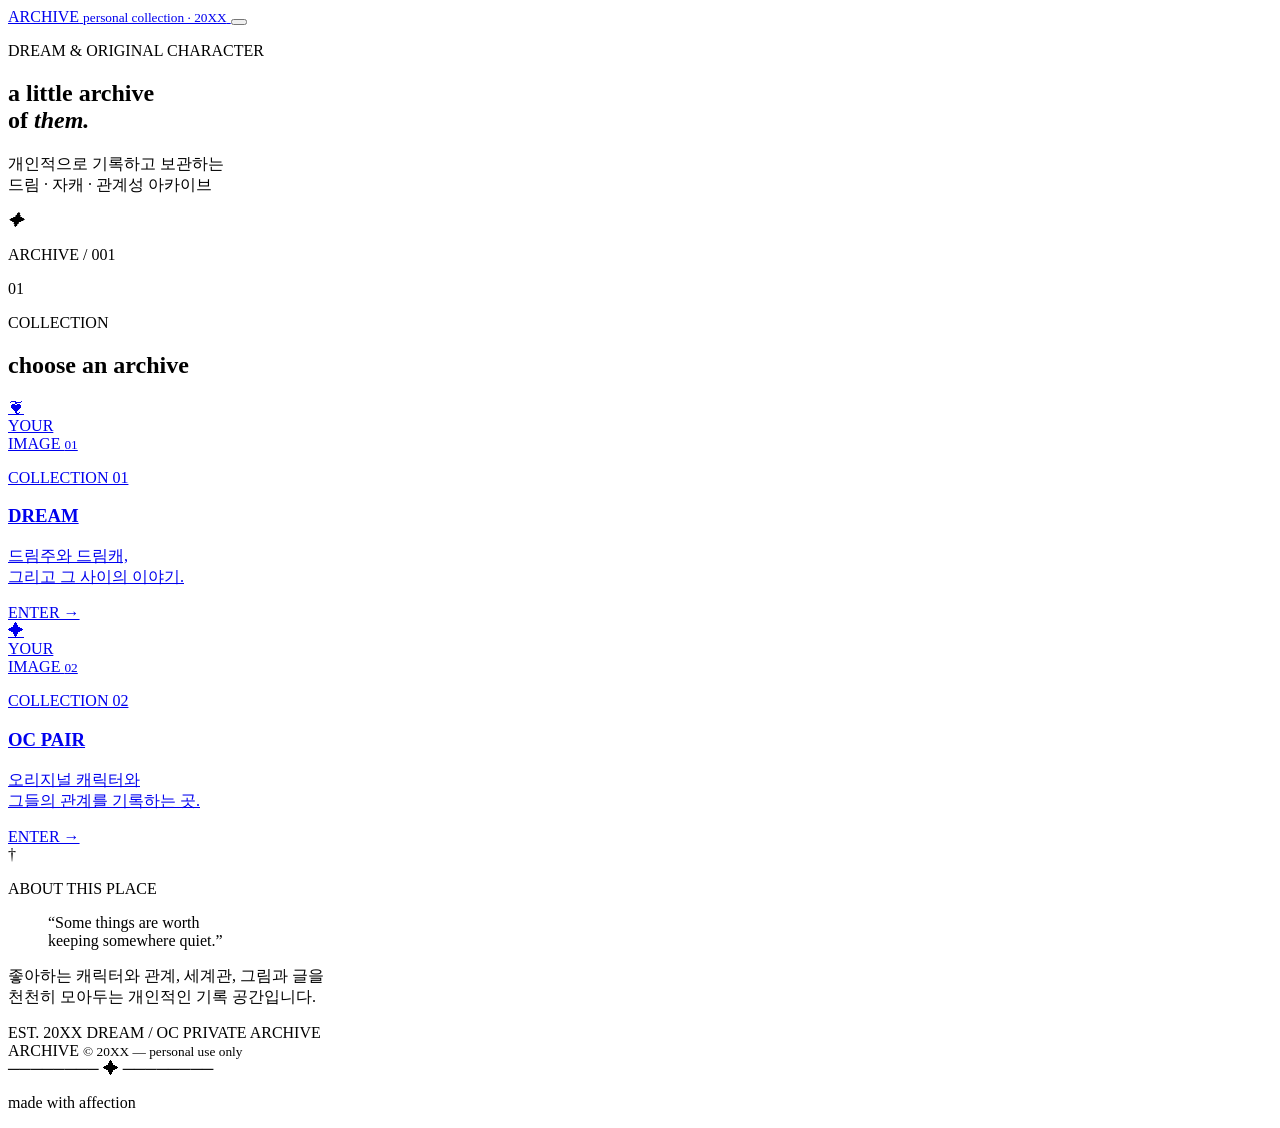
==== index.html @ 99d92477 "index.html 만들기" ====
<!DOCTYPE html>
<html lang="ko">
<head>
    <meta charset="UTF-8">
    <meta name="viewport" content="width=device-width, initial-scale=1.0">

    <title>ARCHIVE — Dream & OC</title>

    <link rel="stylesheet" href="style.css">
</head>

<body>

    <!-- HEADER -->
    <header class="site-header">

        <a href="index.html" class="logo">
            <span>ARCHIVE</span>
            <small>personal collection · 20XX</small>
        </a>

        <button class="menu-button">
            <span></span>
            <span></span>
            <span></span>
        </button>

    </header>


    <main>

        <!-- =========================
             HERO
        ========================== -->

        <section class="hero">

            <p class="eyebrow">
                DREAM & ORIGINAL CHARACTER
            </p>

            <h1>
                a little archive<br>
                of <em>them.</em>
            </h1>

            <p class="hero-copy">
                개인적으로 기록하고 보관하는<br>
                드림 · 자캐 · 관계성 아카이브
            </p>

            <div class="hero-line">
                <span></span>
                <i>✦</i>
                <span></span>
            </div>

            <p class="archive-number">
                ARCHIVE / 001
            </p>

        </section>



        <!-- =========================
             CATEGORY
        ========================== -->

        <section class="category-section">

            <div class="section-heading">

                <p class="section-number">
                    01
                </p>

                <div>
                    <p class="eyebrow">
                        COLLECTION
                    </p>

                    <h2>
                        choose an archive
                    </h2>
                </div>

            </div>


            <div class="category-grid">


                <!-- DREAM -->

                <a href="dream.html" class="category-card">

                    <div class="card-decoration">
                        ❦
                    </div>

                    <div class="card-image">

                        <span>
                            YOUR<br>
                            IMAGE
                        </span>

                        <small>
                            01
                        </small>

                    </div>


                    <div class="card-info">

                        <p class="card-label">
                            COLLECTION 01
                        </p>

                        <h3>
                            DREAM
                        </h3>

                        <p>
                            드림주와 드림캐,<br>
                            그리고 그 사이의 이야기.
                        </p>

                        <span class="enter">
                            ENTER →
                        </span>

                    </div>

                </a>



                <!-- OC PAIR -->

                <a href="oc.html" class="category-card">

                    <div class="card-decoration">
                        ✦
                    </div>

                    <div class="card-image">

                        <span>
                            YOUR<br>
                            IMAGE
                        </span>

                        <small>
                            02
                        </small>

                    </div>


                    <div class="card-info">

                        <p class="card-label">
                            COLLECTION 02
                        </p>

                        <h3>
                            OC PAIR
                        </h3>

                        <p>
                            오리지널 캐릭터와<br>
                            그들의 관계를 기록하는 곳.
                        </p>

                        <span class="enter">
                            ENTER →
                        </span>

                    </div>

                </a>

            </div>

        </section>



        <!-- =========================
             ABOUT
        ========================== -->

        <section class="intro-section">

            <div class="intro-symbol">
                †
            </div>


            <div class="intro-text">

                <p class="eyebrow">
                    ABOUT THIS PLACE
                </p>

                <blockquote>
                    “Some things are worth<br>
                    keeping somewhere quiet.”
                </blockquote>

                <p>
                    좋아하는 캐릭터와 관계, 세계관,
                    그림과 글을<br>
                    천천히 모아두는 개인적인 기록 공간입니다.
                </p>

            </div>


            <div class="intro-meta">

                <span>
                    EST. 20XX
                </span>

                <span>
                    DREAM / OC
                </span>

                <span>
                    PRIVATE ARCHIVE
                </span>

            </div>

        </section>



        <!-- =========================
             FOOTER
        ========================== -->

        <footer class="site-footer">

            <div>

                <span>
                    ARCHIVE
                </span>

                <small>
                    © 20XX — personal use only
                </small>

            </div>


            <div class="footer-ornament">
                ──────── ✦ ────────
            </div>


            <p>
                made with affection
            </p>

        </footer>

    </main>

</body>
</html>
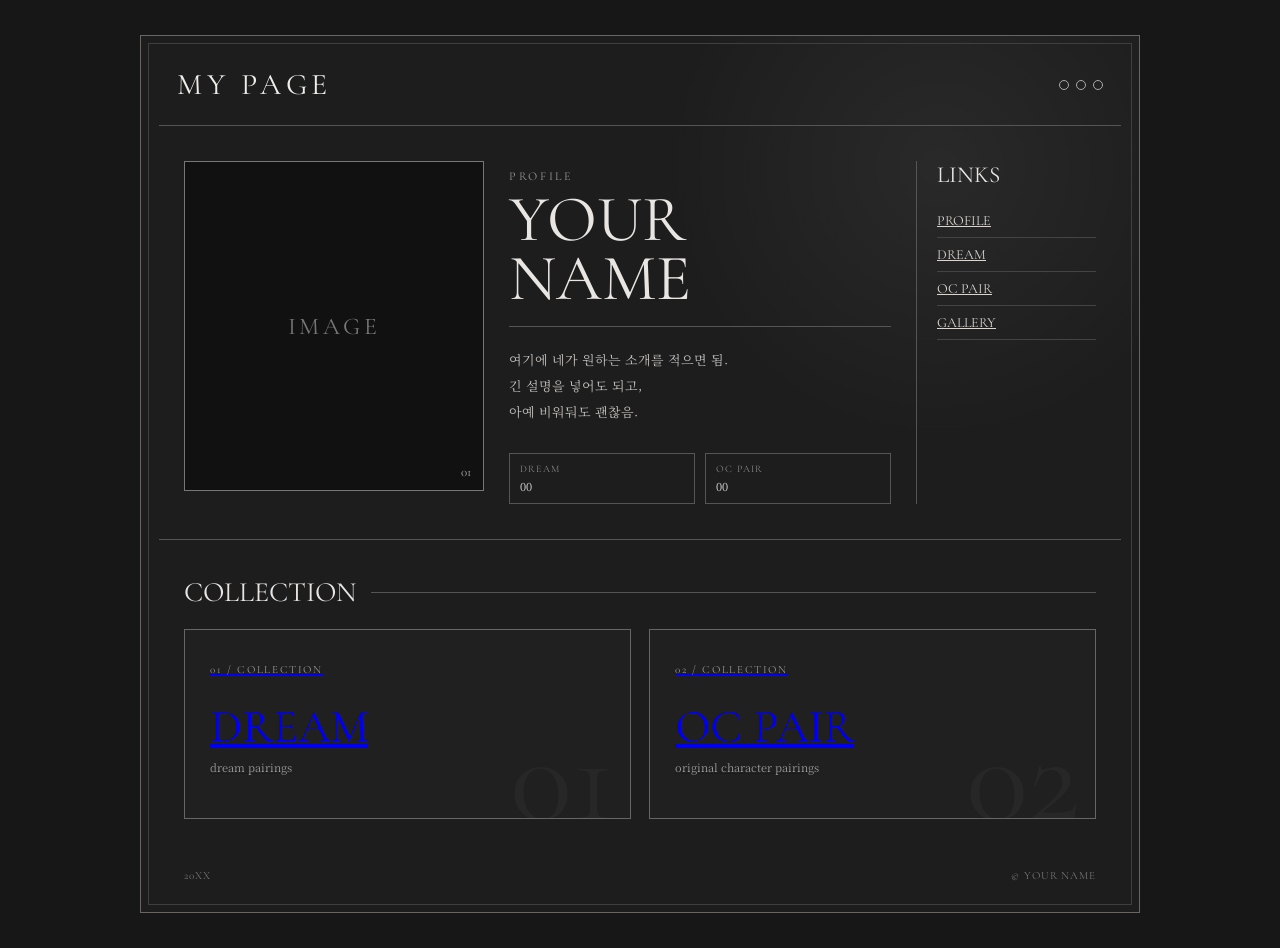
==== commit f80b676e: "index.html 업데이트" ====
--- a/index.html
+++ b/index.html
@@ -1,277 +1,822 @@
 <!DOCTYPE html>
 <html lang="ko">
 <head>
-    <meta charset="UTF-8">
-    <meta name="viewport" content="width=device-width, initial-scale=1.0">
-
-    <title>ARCHIVE — Dream & OC</title>
-
-    <link rel="stylesheet" href="style.css">
+<meta charset="UTF-8">
+<meta name="viewport" content="width=device-width, initial-scale=1.0">
+
+<title>MY PAGE</title>
+
+<style>
+
+/* ==================================================
+   기본
+================================================== */
+
+@import url('https://fonts.googleapis.com/css2?family=Cormorant+Garamond:wght@400;500;600&family=Noto+Serif+KR:wght@300;400;500&display=swap');
+
+* {
+    box-sizing: border-box;
+    margin: 0;
+    padding: 0;
+}
+
+html {
+    scroll-behavior: smooth;
+}
+
+body {
+    background: #171717;
+    color: #e8e5e3;
+
+    font-family:
+        "Noto Serif KR",
+        serif;
+
+    min-height: 100vh;
+
+    padding: 35px 20px;
+}
+
+
+/* ==================================================
+   전체 페이지
+================================================== */
+
+.page {
+    width: min(1000px, 100%);
+    margin: auto;
+
+    border: 1px solid #686563;
+
+    background:
+        radial-gradient(
+            circle at 80% 15%,
+            rgba(255,255,255,.055),
+            transparent 25%
+        ),
+        #1d1d1d;
+
+    position: relative;
+
+    padding: 18px;
+}
+
+
+/* 안쪽 테두리 */
+
+.page::before {
+    content: "";
+
+    position: absolute;
+
+    inset: 7px;
+
+    border: 1px solid #3f3f3f;
+
+    pointer-events: none;
+}
+
+
+/* ==================================================
+   상단
+================================================== */
+
+.top {
+    position: relative;
+
+    display: flex;
+
+    justify-content: space-between;
+
+    align-items: center;
+
+    padding: 12px 18px 22px;
+
+    border-bottom: 1px solid #555;
+}
+
+.logo {
+    font-family: "Cormorant Garamond", serif;
+
+    font-size: 30px;
+
+    letter-spacing: .15em;
+
+    color: #f0eeeb;
+}
+
+.top-right {
+    display: flex;
+
+    gap: 7px;
+}
+
+.dot {
+    width: 10px;
+    height: 10px;
+
+    border: 1px solid #aaa;
+
+    border-radius: 50%;
+}
+
+
+/* ==================================================
+   메인 프로필
+================================================== */
+
+.profile {
+
+    position: relative;
+
+    display: grid;
+
+    grid-template-columns: 300px 1fr 180px;
+
+    gap: 25px;
+
+    padding: 35px 25px;
+
+    border-bottom: 1px solid #555;
+}
+
+
+/* ==================================================
+   대표 이미지
+================================================== */
+
+.main-image {
+
+    height: 330px;
+
+    border: 1px solid #777;
+
+    position: relative;
+
+    overflow: hidden;
+
+    background: #111;
+}
+
+
+/*
+   실제 이미지 넣을 곳
+
+   예:
+   background-image: url("main.jpg");
+*/
+
+.main-image img {
+
+    width: 100%;
+    height: 100%;
+
+    object-fit: cover;
+
+    display: block;
+}
+
+
+/* 이미지가 없을 때 */
+
+.image-placeholder {
+
+    width: 100%;
+    height: 100%;
+
+    display: flex;
+
+    align-items: center;
+    justify-content: center;
+
+    color: #777;
+
+    font-family: "Cormorant Garamond", serif;
+
+    font-size: 24px;
+
+    letter-spacing: .15em;
+}
+
+
+/* 이미지 번호 */
+
+.image-number {
+
+    position: absolute;
+
+    bottom: 10px;
+    right: 12px;
+
+    font-family: "Cormorant Garamond", serif;
+
+    font-size: 13px;
+
+    color: #aaa;
+}
+
+
+/* ==================================================
+   프로필 텍스트
+================================================== */
+
+.profile-info {
+
+    padding-top: 8px;
+}
+
+.small-title {
+
+    color: #999;
+
+    font-family: "Cormorant Garamond", serif;
+
+    font-size: 12px;
+
+    letter-spacing: .22em;
+
+    margin-bottom: 8px;
+}
+
+.name {
+
+    font-family: "Cormorant Garamond", serif;
+
+    font-size: clamp(42px, 6vw, 65px);
+
+    font-weight: 400;
+
+    line-height: .9;
+
+    margin-bottom: 18px;
+}
+
+.profile-line {
+
+    height: 1px;
+
+    background: #555;
+
+    width: 100%;
+
+    margin-bottom: 20px;
+}
+
+.profile-text {
+
+    font-size: 13px;
+
+    line-height: 2;
+
+    color: #c3c0be;
+
+    max-width: 390px;
+}
+
+
+/* ==================================================
+   작은 정보
+================================================== */
+
+.profile-meta {
+
+    margin-top: 28px;
+
+    display: grid;
+
+    grid-template-columns: 1fr 1fr;
+
+    gap: 10px;
+}
+
+.meta-box {
+
+    border: 1px solid #555;
+
+    padding: 9px 10px;
+}
+
+.meta-title {
+
+    font-family: "Cormorant Garamond", serif;
+
+    font-size: 10px;
+
+    color: #888;
+
+    letter-spacing: .12em;
+}
+
+.meta-value {
+
+    font-size: 11px;
+
+    margin-top: 3px;
+}
+
+
+/* ==================================================
+   링크
+================================================== */
+
+.links {
+
+    border-left: 1px solid #555;
+
+    padding-left: 20px;
+}
+
+.links-title {
+
+    font-family: "Cormorant Garamond", serif;
+
+    font-size: 23px;
+
+    margin-bottom: 15px;
+}
+
+.links a {
+
+    display: block;
+
+    padding: 8px 0;
+
+    border-bottom: 1px solid #444;
+
+    color: #d9d5d2;
+
+    font-family: "Cormorant Garamond", serif;
+
+    font-size: 14px;
+
+    transition: .2s;
+}
+
+.links a:hover {
+
+    padding-left: 8px;
+
+    color: white;
+}
+
+
+/* ==================================================
+   카테고리
+================================================== */
+
+.collection {
+
+    padding: 35px 25px 30px;
+}
+
+.collection-title {
+
+    display: flex;
+
+    align-items: center;
+
+    gap: 15px;
+
+    margin-bottom: 20px;
+}
+
+.collection-title h2 {
+
+    font-family: "Cormorant Garamond", serif;
+
+    font-size: 28px;
+
+    font-weight: 400;
+}
+
+.collection-title span {
+
+    flex: 1;
+
+    height: 1px;
+
+    background: #555;
+}
+
+
+/* ==================================================
+   드림 / OC 버튼
+================================================== */
+
+.category-grid {
+
+    display: grid;
+
+    grid-template-columns: 1fr 1fr;
+
+    gap: 18px;
+}
+
+.category {
+
+    min-height: 190px;
+
+    border: 1px solid #666;
+
+    position: relative;
+
+    overflow: hidden;
+
+    padding: 25px;
+
+    background: #202020;
+
+    transition:
+        transform .25s,
+        border-color .25s;
+}
+
+.category:hover {
+
+    transform: translateY(-4px);
+
+    border-color: #aaa;
+}
+
+
+/* 큰 배경 숫자 */
+
+.category::after {
+
+    content: attr(data-number);
+
+    position: absolute;
+
+    right: 15px;
+    bottom: -25px;
+
+    font-family: "Cormorant Garamond", serif;
+
+    font-size: 130px;
+
+    line-height: 1;
+
+    color: rgba(255,255,255,.035);
+}
+
+.category small {
+
+    font-family: "Cormorant Garamond", serif;
+
+    color: #999;
+
+    letter-spacing: .15em;
+
+    font-size: 11px;
+}
+
+.category h3 {
+
+    margin-top: 20px;
+
+    font-family: "Cormorant Garamond", serif;
+
+    font-size: 46px;
+
+    font-weight: 400;
+
+    position: relative;
+
+    z-index: 2;
+}
+
+.category p {
+
+    margin-top: 5px;
+
+    color: #999;
+
+    font-size: 11px;
+
+    position: relative;
+
+    z-index: 2;
+}
+
+
+/* ==================================================
+   하단
+================================================== */
+
+.bottom {
+
+    display: flex;
+
+    justify-content: space-between;
+
+    align-items: center;
+
+    padding: 20px 25px 12px;
+
+    color: #777;
+
+    font-family: "Cormorant Garamond", serif;
+
+    font-size: 11px;
+
+    letter-spacing: .08em;
+}
+
+
+/* ==================================================
+   모바일
+================================================== */
+
+@media (max-width: 750px) {
+
+    body {
+        padding: 12px 8px;
+    }
+
+    .page {
+        padding: 10px;
+    }
+
+    .profile {
+
+        grid-template-columns: 1fr;
+
+        gap: 25px;
+
+        padding: 25px 15px;
+    }
+
+    .main-image {
+        height: min(90vw, 400px);
+    }
+
+    .links {
+
+        border-left: none;
+
+        border-top: 1px solid #555;
+
+        padding-left: 0;
+
+        padding-top: 20px;
+    }
+
+    .category-grid {
+
+        grid-template-columns: 1fr;
+    }
+
+    .collection {
+
+        padding: 30px 15px;
+    }
+
+    .bottom {
+
+        padding-left: 15px;
+        padding-right: 15px;
+    }
+}
+
+</style>
 </head>
 
+
 <body>
 
-    <!-- HEADER -->
-    <header class="site-header">
-
-        <a href="index.html" class="logo">
-            <span>ARCHIVE</span>
-            <small>personal collection · 20XX</small>
-        </a>
-
-        <button class="menu-button">
+
+<div class="page">
+
+
+    <!-- =========================================
+         TOP
+    ========================================== -->
+
+    <header class="top">
+
+        <div class="logo">
+            MY PAGE
+        </div>
+
+        <div class="top-right">
+
+            <span class="dot"></span>
+            <span class="dot"></span>
+            <span class="dot"></span>
+
+        </div>
+
+    </header>
+
+
+
+    <!-- =========================================
+         PROFILE
+    ========================================== -->
+
+    <section class="profile">
+
+
+        <!-- 대표 이미지 -->
+
+        <div class="main-image">
+
+            <!--
+                여기에 이미지 넣기
+
+                <img src="main.jpg">
+            -->
+
+            <div class="image-placeholder">
+                IMAGE
+            </div>
+
+            <span class="image-number">
+                01
+            </span>
+
+        </div>
+
+
+
+        <!-- 소개 -->
+
+        <div class="profile-info">
+
+            <p class="small-title">
+                PROFILE
+            </p>
+
+            <h1 class="name">
+                YOUR<br>
+                NAME
+            </h1>
+
+            <div class="profile-line"></div>
+
+            <p class="profile-text">
+                여기에 네가 원하는 소개를 적으면 됨.<br>
+                긴 설명을 넣어도 되고,<br>
+                아예 비워둬도 괜찮음.
+            </p>
+
+
+            <div class="profile-meta">
+
+                <div class="meta-box">
+
+                    <p class="meta-title">
+                        DREAM
+                    </p>
+
+                    <p class="meta-value">
+                        00
+                    </p>
+
+                </div>
+
+                <div class="meta-box">
+
+                    <p class="meta-title">
+                        OC PAIR
+                    </p>
+
+                    <p class="meta-value">
+                        00
+                    </p>
+
+                </div>
+
+            </div>
+
+        </div>
+
+
+
+        <!-- 링크 -->
+
+        <nav class="links">
+
+            <p class="links-title">
+                LINKS
+            </p>
+
+            <a href="#">
+                PROFILE
+            </a>
+
+            <a href="#">
+                DREAM
+            </a>
+
+            <a href="#">
+                OC PAIR
+            </a>
+
+            <a href="#">
+                GALLERY
+            </a>
+
+        </nav>
+
+    </section>
+
+
+
+    <!-- =========================================
+         COLLECTION
+    ========================================== -->
+
+    <section class="collection">
+
+
+        <div class="collection-title">
+
+            <h2>
+                COLLECTION
+            </h2>
+
             <span></span>
-            <span></span>
-            <span></span>
-        </button>
-
-    </header>
-
-
-    <main>
-
-        <!-- =========================
-             HERO
-        ========================== -->
-
-        <section class="hero">
-
-            <p class="eyebrow">
-                DREAM & ORIGINAL CHARACTER
-            </p>
-
-            <h1>
-                a little archive<br>
-                of <em>them.</em>
-            </h1>
-
-            <p class="hero-copy">
-                개인적으로 기록하고 보관하는<br>
-                드림 · 자캐 · 관계성 아카이브
-            </p>
-
-            <div class="hero-line">
-                <span></span>
-                <i>✦</i>
-                <span></span>
-            </div>
-
-            <p class="archive-number">
-                ARCHIVE / 001
-            </p>
-
-        </section>
-
-
-
-        <!-- =========================
-             CATEGORY
-        ========================== -->
-
-        <section class="category-section">
-
-            <div class="section-heading">
-
-                <p class="section-number">
-                    01
+
+        </div>
+
+
+
+        <div class="category-grid">
+
+
+            <!-- DREAM -->
+
+            <a
+                href="dream.html"
+                class="category"
+                data-number="01"
+            >
+
+                <small>
+                    01 / COLLECTION
+                </small>
+
+                <h3>
+                    DREAM
+                </h3>
+
+                <p>
+                    dream pairings
                 </p>
 
-                <div>
-                    <p class="eyebrow">
-                        COLLECTION
-                    </p>
-
-                    <h2>
-                        choose an archive
-                    </h2>
-                </div>
-
-            </div>
-
-
-            <div class="category-grid">
-
-
-                <!-- DREAM -->
-
-                <a href="dream.html" class="category-card">
-
-                    <div class="card-decoration">
-                        ❦
-                    </div>
-
-                    <div class="card-image">
-
-                        <span>
-                            YOUR<br>
-                            IMAGE
-                        </span>
-
-                        <small>
-                            01
-                        </small>
-
-                    </div>
-
-
-                    <div class="card-info">
-
-                        <p class="card-label">
-                            COLLECTION 01
-                        </p>
-
-                        <h3>
-                            DREAM
-                        </h3>
-
-                        <p>
-                            드림주와 드림캐,<br>
-                            그리고 그 사이의 이야기.
-                        </p>
-
-                        <span class="enter">
-                            ENTER →
-                        </span>
-
-                    </div>
-
-                </a>
-
-
-
-                <!-- OC PAIR -->
-
-                <a href="oc.html" class="category-card">
-
-                    <div class="card-decoration">
-                        ✦
-                    </div>
-
-                    <div class="card-image">
-
-                        <span>
-                            YOUR<br>
-                            IMAGE
-                        </span>
-
-                        <small>
-                            02
-                        </small>
-
-                    </div>
-
-
-                    <div class="card-info">
-
-                        <p class="card-label">
-                            COLLECTION 02
-                        </p>
-
-                        <h3>
-                            OC PAIR
-                        </h3>
-
-                        <p>
-                            오리지널 캐릭터와<br>
-                            그들의 관계를 기록하는 곳.
-                        </p>
-
-                        <span class="enter">
-                            ENTER →
-                        </span>
-
-                    </div>
-
-                </a>
-
-            </div>
-
-        </section>
-
-
-
-        <!-- =========================
-             ABOUT
-        ========================== -->
-
-        <section class="intro-section">
-
-            <div class="intro-symbol">
-                †
-            </div>
-
-
-            <div class="intro-text">
-
-                <p class="eyebrow">
-                    ABOUT THIS PLACE
+            </a>
+
+
+
+            <!-- OC PAIR -->
+
+            <a
+                href="oc.html"
+                class="category"
+                data-number="02"
+            >
+
+                <small>
+                    02 / COLLECTION
+                </small>
+
+                <h3>
+                    OC PAIR
+                </h3>
+
+                <p>
+                    original character pairings
                 </p>
 
-                <blockquote>
-                    “Some things are worth<br>
-                    keeping somewhere quiet.”
-                </blockquote>
-
-                <p>
-                    좋아하는 캐릭터와 관계, 세계관,
-                    그림과 글을<br>
-                    천천히 모아두는 개인적인 기록 공간입니다.
-                </p>
-
-            </div>
-
-
-            <div class="intro-meta">
-
-                <span>
-                    EST. 20XX
-                </span>
-
-                <span>
-                    DREAM / OC
-                </span>
-
-                <span>
-                    PRIVATE ARCHIVE
-                </span>
-
-            </div>
-
-        </section>
-
-
-
-        <!-- =========================
-             FOOTER
-        ========================== -->
-
-        <footer class="site-footer">
-
-            <div>
-
-                <span>
-                    ARCHIVE
-                </span>
-
-                <small>
-                    © 20XX — personal use only
-                </small>
-
-            </div>
-
-
-            <div class="footer-ornament">
-                ──────── ✦ ────────
-            </div>
-
-
-            <p>
-                made with affection
-            </p>
-
-        </footer>
-
-    </main>
+            </a>
+
+
+        </div>
+
+    </section>
+
+
+
+    <!-- =========================================
+         FOOTER
+    ========================================== -->
+
+    <footer class="bottom">
+
+        <span>
+            20XX
+        </span>
+
+        <span>
+            © YOUR NAME
+        </span>
+
+    </footer>
+
+
+</div>
+
 
 </body>
 </html>
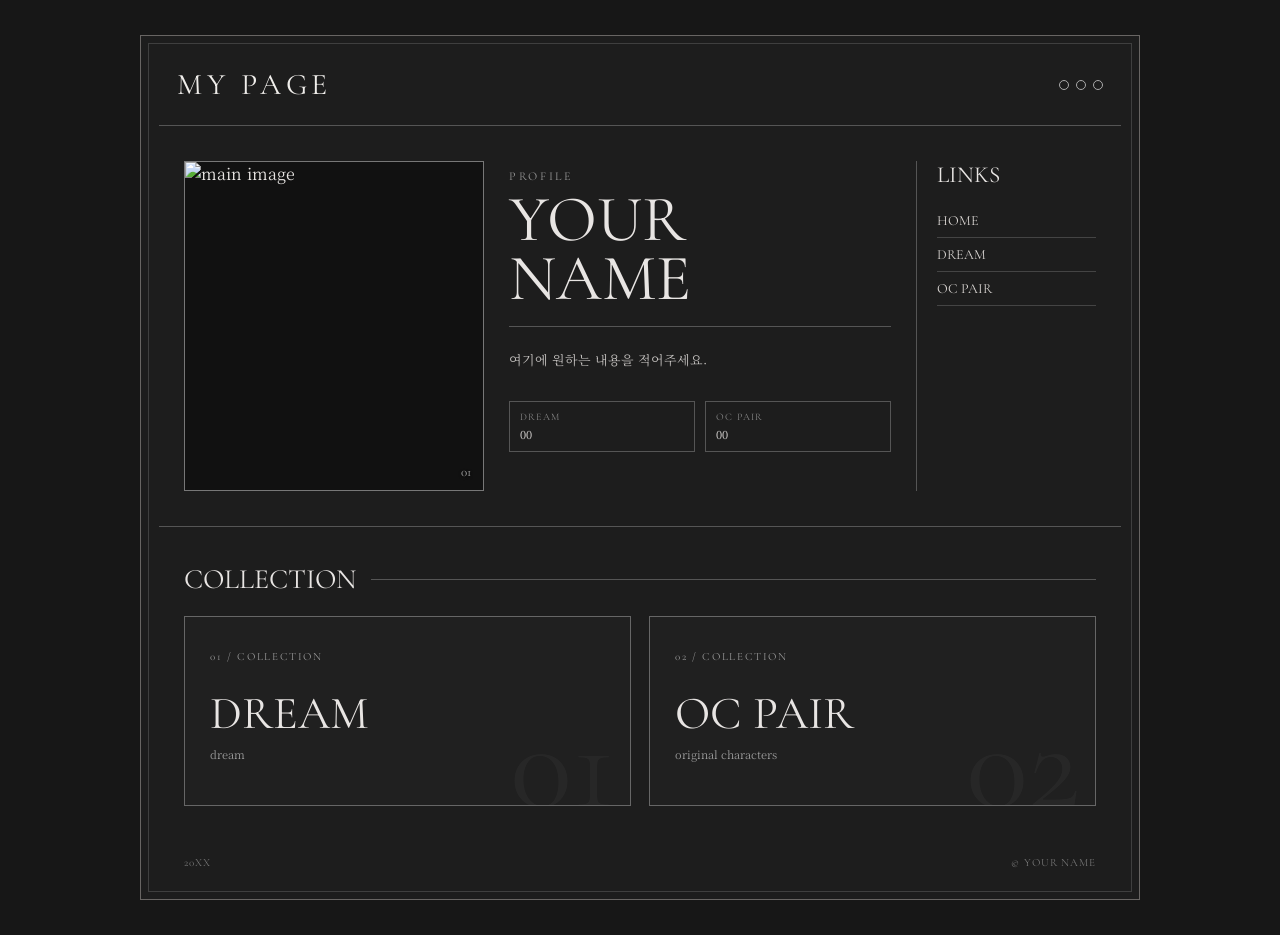
==== commit b2362db2: "index.html 업데이트" ====
--- a/index.html
+++ b/index.html
@@ -8,11 +8,12 @@
 
 <style>
 
-/* ==================================================
-   기본
-================================================== */
-
 @import url('https://fonts.googleapis.com/css2?family=Cormorant+Garamond:wght@400;500;600&family=Noto+Serif+KR:wght@300;400;500&display=swap');
+
+
+/* =====================================================
+   RESET
+===================================================== */
 
 * {
     box-sizing: border-box;
@@ -25,6 +26,8 @@
 }
 
 body {
+    min-height: 100vh;
+
     background: #171717;
     color: #e8e5e3;
 
@@ -32,37 +35,31 @@
         "Noto Serif KR",
         serif;
 
-    min-height: 100vh;
-
     padding: 35px 20px;
 }
 
-
-/* ==================================================
-   전체 페이지
-================================================== */
+a {
+    color: inherit;
+    text-decoration: none;
+}
+
+
+/* =====================================================
+   PAGE
+===================================================== */
 
 .page {
     width: min(1000px, 100%);
-    margin: auto;
+    margin: 0 auto;
+
+    position: relative;
+
+    padding: 18px;
+
+    background: #1d1d1d;
 
     border: 1px solid #686563;
-
-    background:
-        radial-gradient(
-            circle at 80% 15%,
-            rgba(255,255,255,.055),
-            transparent 25%
-        ),
-        #1d1d1d;
-
-    position: relative;
-
-    padding: 18px;
-}
-
-
-/* 안쪽 테두리 */
+}
 
 .page::before {
     content: "";
@@ -77,17 +74,15 @@
 }
 
 
-/* ==================================================
-   상단
-================================================== */
+/* =====================================================
+   TOP
+===================================================== */
 
 .top {
     position: relative;
 
     display: flex;
-
     justify-content: space-between;
-
     align-items: center;
 
     padding: 12px 18px 22px;
@@ -99,7 +94,6 @@
     font-family: "Cormorant Garamond", serif;
 
     font-size: 30px;
-
     letter-spacing: .15em;
 
     color: #f0eeeb;
@@ -107,7 +101,6 @@
 
 .top-right {
     display: flex;
-
     gap: 7px;
 }
 
@@ -116,17 +109,15 @@
     height: 10px;
 
     border: 1px solid #aaa;
-
     border-radius: 50%;
 }
 
 
-/* ==================================================
-   메인 프로필
-================================================== */
+/* =====================================================
+   PROFILE
+===================================================== */
 
 .profile {
-
     position: relative;
 
     display: grid;
@@ -141,290 +132,237 @@
 }
 
 
-/* ==================================================
-   대표 이미지
-================================================== */
+/* =====================================================
+   MAIN IMAGE
+===================================================== */
 
 .main-image {
-
     height: 330px;
 
+    position: relative;
+
+    overflow: hidden;
+
+    background: #111;
+
     border: 1px solid #777;
-
-    position: relative;
-
-    overflow: hidden;
-
-    background: #111;
-}
-
-
-/*
-   실제 이미지 넣을 곳
-
-   예:
-   background-image: url("main.jpg");
-*/
+}
 
 .main-image img {
-
     width: 100%;
     height: 100%;
 
+    display: block;
+
     object-fit: cover;
-
+}
+
+.image-number {
+    position: absolute;
+
+    right: 12px;
+    bottom: 10px;
+
+    font-family: "Cormorant Garamond", serif;
+
+    font-size: 13px;
+
+    color: #aaa;
+
+    text-shadow:
+        0 1px 3px #000;
+}
+
+
+/* =====================================================
+   PROFILE INFO
+===================================================== */
+
+.profile-info {
+    padding-top: 8px;
+}
+
+.small-title {
+    margin-bottom: 8px;
+
+    color: #999;
+
+    font-family: "Cormorant Garamond", serif;
+
+    font-size: 12px;
+
+    letter-spacing: .22em;
+}
+
+.name {
+    margin-bottom: 18px;
+
+    font-family: "Cormorant Garamond", serif;
+
+    font-size: clamp(42px, 6vw, 65px);
+
+    font-weight: 400;
+
+    line-height: .9;
+}
+
+.profile-line {
+    width: 100%;
+    height: 1px;
+
+    margin-bottom: 20px;
+
+    background: #555;
+}
+
+.profile-text {
+    max-width: 390px;
+
+    color: #c3c0be;
+
+    font-size: 13px;
+
+    line-height: 2;
+}
+
+
+/* =====================================================
+   META
+===================================================== */
+
+.profile-meta {
+    display: grid;
+
+    grid-template-columns: 1fr 1fr;
+
+    gap: 10px;
+
+    margin-top: 28px;
+}
+
+.meta-box {
+    padding: 9px 10px;
+
+    border: 1px solid #555;
+}
+
+.meta-title {
+    color: #888;
+
+    font-family: "Cormorant Garamond", serif;
+
+    font-size: 10px;
+
+    letter-spacing: .12em;
+}
+
+.meta-value {
+    margin-top: 3px;
+
+    font-size: 11px;
+}
+
+
+/* =====================================================
+   LINKS
+===================================================== */
+
+.links {
+    padding-left: 20px;
+
+    border-left: 1px solid #555;
+}
+
+.links-title {
+    margin-bottom: 15px;
+
+    font-family: "Cormorant Garamond", serif;
+
+    font-size: 23px;
+}
+
+.links a {
     display: block;
-}
-
-
-/* 이미지가 없을 때 */
-
-.image-placeholder {
-
-    width: 100%;
-    height: 100%;
-
+
+    padding: 8px 0;
+
+    border-bottom: 1px solid #444;
+
+    color: #d9d5d2;
+
+    font-family: "Cormorant Garamond", serif;
+
+    font-size: 14px;
+
+    transition: .2s;
+}
+
+.links a:hover {
+    padding-left: 8px;
+
+    color: #fff;
+}
+
+
+/* =====================================================
+   COLLECTION
+===================================================== */
+
+.collection {
+    padding: 35px 25px 30px;
+}
+
+.collection-title {
     display: flex;
 
     align-items: center;
-    justify-content: center;
-
-    color: #777;
-
-    font-family: "Cormorant Garamond", serif;
-
-    font-size: 24px;
-
-    letter-spacing: .15em;
-}
-
-
-/* 이미지 번호 */
-
-.image-number {
-
-    position: absolute;
-
-    bottom: 10px;
-    right: 12px;
-
-    font-family: "Cormorant Garamond", serif;
-
-    font-size: 13px;
-
-    color: #aaa;
-}
-
-
-/* ==================================================
-   프로필 텍스트
-================================================== */
-
-.profile-info {
-
-    padding-top: 8px;
-}
-
-.small-title {
-
-    color: #999;
-
-    font-family: "Cormorant Garamond", serif;
-
-    font-size: 12px;
-
-    letter-spacing: .22em;
-
-    margin-bottom: 8px;
-}
-
-.name {
-
-    font-family: "Cormorant Garamond", serif;
-
-    font-size: clamp(42px, 6vw, 65px);
+
+    gap: 15px;
+
+    margin-bottom: 20px;
+}
+
+.collection-title h2 {
+    font-family: "Cormorant Garamond", serif;
+
+    font-size: 28px;
 
     font-weight: 400;
-
-    line-height: .9;
-
-    margin-bottom: 18px;
-}
-
-.profile-line {
+}
+
+.collection-title span {
+    flex: 1;
 
     height: 1px;
 
     background: #555;
-
-    width: 100%;
-
-    margin-bottom: 20px;
-}
-
-.profile-text {
-
-    font-size: 13px;
-
-    line-height: 2;
-
-    color: #c3c0be;
-
-    max-width: 390px;
-}
-
-
-/* ==================================================
-   작은 정보
-================================================== */
-
-.profile-meta {
-
-    margin-top: 28px;
-
+}
+
+
+/* =====================================================
+   DREAM / OC PAIR
+===================================================== */
+
+.category-grid {
     display: grid;
 
     grid-template-columns: 1fr 1fr;
 
-    gap: 10px;
-}
-
-.meta-box {
-
-    border: 1px solid #555;
-
-    padding: 9px 10px;
-}
-
-.meta-title {
-
-    font-family: "Cormorant Garamond", serif;
-
-    font-size: 10px;
-
-    color: #888;
-
-    letter-spacing: .12em;
-}
-
-.meta-value {
-
-    font-size: 11px;
-
-    margin-top: 3px;
-}
-
-
-/* ==================================================
-   링크
-================================================== */
-
-.links {
-
-    border-left: 1px solid #555;
-
-    padding-left: 20px;
-}
-
-.links-title {
-
-    font-family: "Cormorant Garamond", serif;
-
-    font-size: 23px;
-
-    margin-bottom: 15px;
-}
-
-.links a {
-
-    display: block;
-
-    padding: 8px 0;
-
-    border-bottom: 1px solid #444;
-
-    color: #d9d5d2;
-
-    font-family: "Cormorant Garamond", serif;
-
-    font-size: 14px;
-
-    transition: .2s;
-}
-
-.links a:hover {
-
-    padding-left: 8px;
-
-    color: white;
-}
-
-
-/* ==================================================
-   카테고리
-================================================== */
-
-.collection {
-
-    padding: 35px 25px 30px;
-}
-
-.collection-title {
-
-    display: flex;
-
-    align-items: center;
-
-    gap: 15px;
-
-    margin-bottom: 20px;
-}
-
-.collection-title h2 {
-
-    font-family: "Cormorant Garamond", serif;
-
-    font-size: 28px;
-
-    font-weight: 400;
-}
-
-.collection-title span {
-
-    flex: 1;
-
-    height: 1px;
-
-    background: #555;
-}
-
-
-/* ==================================================
-   드림 / OC 버튼
-================================================== */
-
-.category-grid {
-
-    display: grid;
-
-    grid-template-columns: 1fr 1fr;
-
     gap: 18px;
 }
 
 .category {
-
     min-height: 190px;
 
+    position: relative;
+
+    overflow: hidden;
+
+    padding: 25px;
+
+    background: #202020;
+
     border: 1px solid #666;
-
-    position: relative;
-
-    overflow: hidden;
-
-    padding: 25px;
-
-    background: #202020;
 
     transition:
         transform .25s,
@@ -432,17 +370,12 @@
 }
 
 .category:hover {
-
     transform: translateY(-4px);
 
     border-color: #aaa;
 }
 
-
-/* 큰 배경 숫자 */
-
 .category::after {
-
     content: attr(data-number);
 
     position: absolute;
@@ -450,82 +383,78 @@
     right: 15px;
     bottom: -25px;
 
+    color: rgba(255,255,255,.035);
+
     font-family: "Cormorant Garamond", serif;
 
     font-size: 130px;
 
     line-height: 1;
-
-    color: rgba(255,255,255,.035);
 }
 
 .category small {
-
-    font-family: "Cormorant Garamond", serif;
+    position: relative;
+    z-index: 2;
 
     color: #999;
 
+    font-family: "Cormorant Garamond", serif;
+
+    font-size: 11px;
+
     letter-spacing: .15em;
+}
+
+.category h3 {
+    position: relative;
+    z-index: 2;
+
+    margin-top: 20px;
+
+    font-family: "Cormorant Garamond", serif;
+
+    font-size: 46px;
+
+    font-weight: 400;
+}
+
+.category p {
+    position: relative;
+    z-index: 2;
+
+    margin-top: 5px;
+
+    color: #999;
 
     font-size: 11px;
 }
 
-.category h3 {
-
-    margin-top: 20px;
-
-    font-family: "Cormorant Garamond", serif;
-
-    font-size: 46px;
-
-    font-weight: 400;
-
-    position: relative;
-
-    z-index: 2;
-}
-
-.category p {
-
-    margin-top: 5px;
-
-    color: #999;
+
+/* =====================================================
+   FOOTER
+===================================================== */
+
+.bottom {
+    display: flex;
+
+    justify-content: space-between;
+    align-items: center;
+
+    padding: 20px 25px 12px;
+
+    color: #777;
+
+    font-family: "Cormorant Garamond", serif;
 
     font-size: 11px;
 
-    position: relative;
-
-    z-index: 2;
-}
-
-
-/* ==================================================
-   하단
-================================================== */
-
-.bottom {
-
-    display: flex;
-
-    justify-content: space-between;
-
-    align-items: center;
-
-    padding: 20px 25px 12px;
-
-    color: #777;
-
-    font-family: "Cormorant Garamond", serif;
-
-    font-size: 11px;
-
     letter-spacing: .08em;
 }
 
 
-/* ==================================================
-   모바일
-================================================== */
+/* =====================================================
+   MOBILE
+===================================================== */
 
 @media (max-width: 750px) {
 
@@ -538,7 +467,6 @@
     }
 
     .profile {
-
         grid-template-columns: 1fr;
 
         gap: 25px;
@@ -551,31 +479,26 @@
     }
 
     .links {
+        padding-left: 0;
+        padding-top: 20px;
 
         border-left: none;
-
         border-top: 1px solid #555;
-
-        padding-left: 0;
-
-        padding-top: 20px;
     }
 
     .category-grid {
-
         grid-template-columns: 1fr;
     }
 
     .collection {
-
         padding: 30px 15px;
     }
 
     .bottom {
-
+        padding-right: 15px;
         padding-left: 15px;
-        padding-right: 15px;
     }
+
 }
 
 </style>
@@ -617,19 +540,19 @@
     <section class="profile">
 
 
-        <!-- 대표 이미지 -->
+        <!-- =====================================
+             메인 이미지
+
+             index.html과 같은 위치에
+             main.jpg를 넣으면 자동으로 표시됨
+        ====================================== -->
 
         <div class="main-image">
 
-            <!--
-                여기에 이미지 넣기
-
-                <img src="main.jpg">
-            -->
-
-            <div class="image-placeholder">
-                IMAGE
-            </div>
+            <img
+                src="main.jpg"
+                alt="main image"
+            >
 
             <span class="image-number">
                 01
@@ -639,7 +562,9 @@
 
 
 
-        <!-- 소개 -->
+        <!-- =====================================
+             이름 / 소개
+        ====================================== -->
 
         <div class="profile-info">
 
@@ -655,13 +580,12 @@
             <div class="profile-line"></div>
 
             <p class="profile-text">
-                여기에 네가 원하는 소개를 적으면 됨.<br>
-                긴 설명을 넣어도 되고,<br>
-                아예 비워둬도 괜찮음.
+                여기에 원하는 내용을 적어주세요.
             </p>
 
 
             <div class="profile-meta">
+
 
                 <div class="meta-box">
 
@@ -675,6 +599,7 @@
 
                 </div>
 
+
                 <div class="meta-box">
 
                     <p class="meta-title">
@@ -687,13 +612,16 @@
 
                 </div>
 
+
             </div>
 
         </div>
 
 
 
-        <!-- 링크 -->
+        <!-- =====================================
+             LINKS
+        ====================================== -->
 
         <nav class="links">
 
@@ -701,23 +629,20 @@
                 LINKS
             </p>
 
-            <a href="#">
-                PROFILE
+            <a href="index.html">
+                HOME
             </a>
 
-            <a href="#">
+            <a href="dream.html">
                 DREAM
             </a>
 
-            <a href="#">
+            <a href="oc.html">
                 OC PAIR
             </a>
 
-            <a href="#">
-                GALLERY
-            </a>
-
         </nav>
+
 
     </section>
 
@@ -745,7 +670,9 @@
         <div class="category-grid">
 
 
-            <!-- DREAM -->
+            <!-- =================================
+                 DREAM
+            ================================== -->
 
             <a
                 href="dream.html"
@@ -762,14 +689,16 @@
                 </h3>
 
                 <p>
-                    dream pairings
+                    dream
                 </p>
 
             </a>
 
 
 
-            <!-- OC PAIR -->
+            <!-- =================================
+                 OC PAIR
+            ================================== -->
 
             <a
                 href="oc.html"
@@ -786,7 +715,7 @@
                 </h3>
 
                 <p>
-                    original character pairings
+                    original characters
                 </p>
 
             </a>
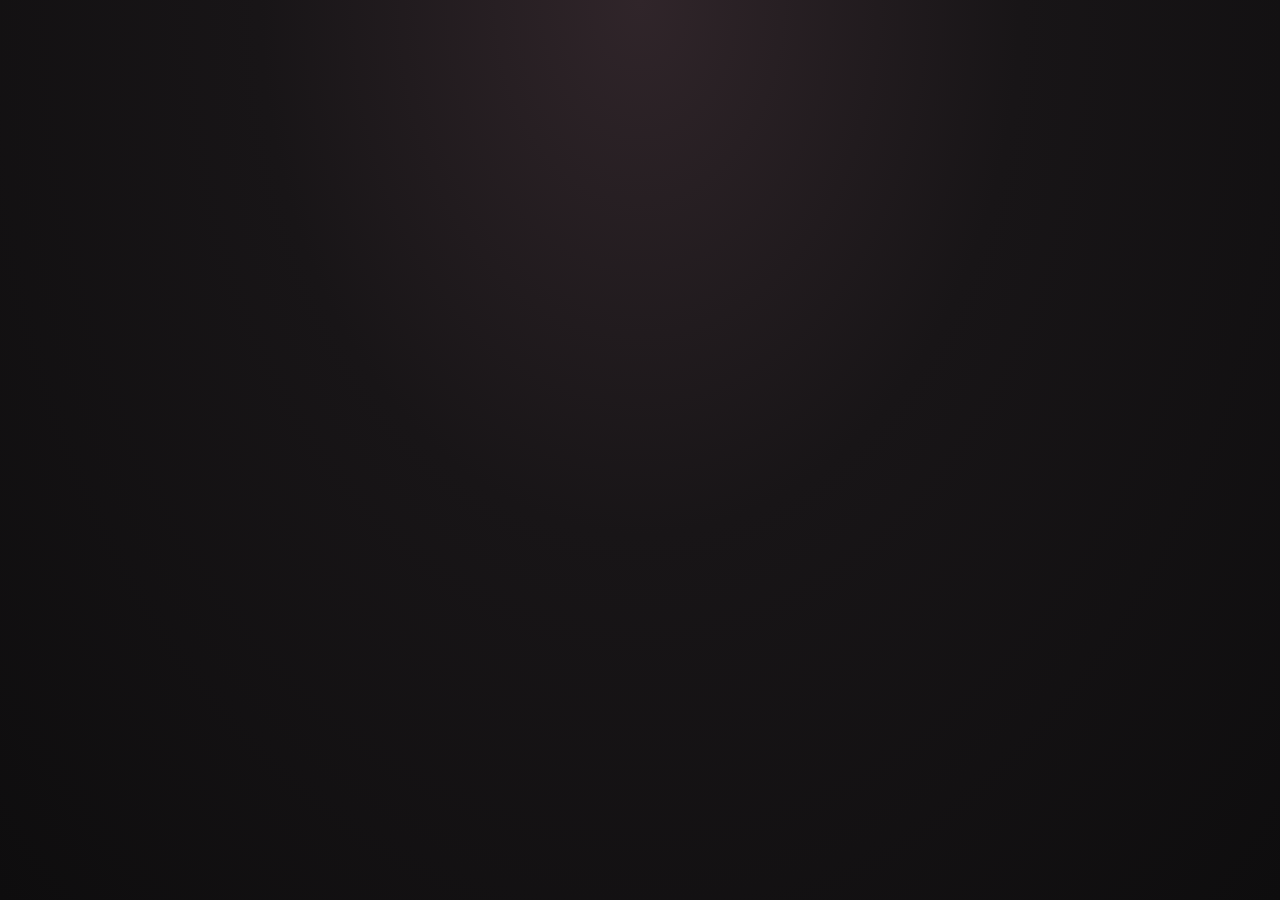
==== commit 5e0cdbea: "index.html 업데이트" ====
--- a/index.html
+++ b/index.html
@@ -8,7 +8,7 @@
 
 <style>
 
-@import url('https://fonts.googleapis.com/css2?family=Cormorant+Garamond:wght@400;500;600&family=Noto+Serif+KR:wght@300;400;500&display=swap');
+@import url('https://fonts.googleapis.com/css2?family=Cormorant+Garamond:wght@400;500;600&family=Noto+Serif+KR:wght@300;400;500;600&display=swap');
 
 
 /* =====================================================
@@ -28,14 +28,21 @@
 body {
     min-height: 100vh;
 
-    background: #171717;
-    color: #e8e5e3;
+    background:
+        radial-gradient(
+            ellipse at top,
+            #30252a 0%,
+            #181517 42%,
+            #0e0d0e 100%
+        );
+
+    color: #e4dfdc;
 
     font-family:
         "Noto Serif KR",
         serif;
 
-    padding: 35px 20px;
+    padding: 32px 18px;
 }
 
 a {
@@ -45,21 +52,34 @@
 
 
 /* =====================================================
-   PAGE
+   전체 페이지
 ===================================================== */
 
 .page {
-    width: min(1000px, 100%);
+    width: min(1050px, 100%);
+
     margin: 0 auto;
 
     position: relative;
 
-    padding: 18px;
-
-    background: #1d1d1d;
-
-    border: 1px solid #686563;
-}
+    padding: 16px;
+
+    background:
+        linear-gradient(
+            135deg,
+            rgba(255,255,255,.025),
+            transparent 35%
+        ),
+        #181517;
+
+    border: 1px solid #68585d;
+
+    box-shadow:
+        0 25px 80px rgba(0,0,0,.45);
+}
+
+
+/* 바깥 장식 프레임 */
 
 .page::before {
     content: "";
@@ -68,9 +88,39 @@
 
     inset: 7px;
 
-    border: 1px solid #3f3f3f;
+    border: 1px solid #393033;
 
     pointer-events: none;
+
+    z-index: 20;
+}
+
+
+/* 네 모서리의 작은 장식 */
+
+.page::after {
+    content: "†";
+
+    position: absolute;
+
+    top: 11px;
+    left: 50%;
+
+    transform: translateX(-50%);
+
+    color: #80646d;
+
+    background: #181517;
+
+    padding: 0 10px;
+
+    font-family:
+        "Cormorant Garamond",
+        serif;
+
+    font-size: 14px;
+
+    z-index: 21;
 }
 
 
@@ -82,34 +132,56 @@
     position: relative;
 
     display: flex;
+
     justify-content: space-between;
     align-items: center;
 
-    padding: 12px 18px 22px;
-
-    border-bottom: 1px solid #555;
-}
+    padding: 20px 25px 22px;
+
+    border-bottom: 1px solid #514449;
+}
+
+
+/* 왼쪽 사이트명 */
 
 .logo {
-    font-family: "Cormorant Garamond", serif;
-
-    font-size: 30px;
-    letter-spacing: .15em;
-
-    color: #f0eeeb;
-}
+    font-family:
+        "Cormorant Garamond",
+        serif;
+
+    font-size: 29px;
+
+    font-weight: 500;
+
+    letter-spacing: .18em;
+
+    color: #eee9e6;
+}
+
+
+/* 오른쪽 작은 표시 */
 
 .top-right {
     display: flex;
-    gap: 7px;
+
+    align-items: center;
+
+    gap: 9px;
 }
 
 .dot {
-    width: 10px;
-    height: 10px;
-
-    border: 1px solid #aaa;
-    border-radius: 50%;
+    width: 7px;
+    height: 7px;
+
+    border: 1px solid #8c747b;
+
+    transform: rotate(45deg);
+}
+
+.dot:nth-child(2) {
+    background: #684852;
+
+    border-color: #684852;
 }
 
 
@@ -122,31 +194,41 @@
 
     display: grid;
 
-    grid-template-columns: 300px 1fr 180px;
-
-    gap: 25px;
-
-    padding: 35px 25px;
-
-    border-bottom: 1px solid #555;
-}
-
-
-/* =====================================================
-   MAIN IMAGE
+    grid-template-columns:
+        300px
+        minmax(250px, 1fr)
+        170px;
+
+    gap: 30px;
+
+    padding: 42px 30px;
+
+    border-bottom: 1px solid #514449;
+}
+
+
+/* =====================================================
+   메인 이미지
 ===================================================== */
 
 .main-image {
-    height: 330px;
+    height: 350px;
 
     position: relative;
 
     overflow: hidden;
 
-    background: #111;
-
-    border: 1px solid #777;
-}
+    background: #0c0b0c;
+
+    border: 1px solid #75646a;
+
+    box-shadow:
+        inset 0 0 0 5px #171416,
+        inset 0 0 0 6px #3e3438;
+}
+
+
+/* 실제 이미지 */
 
 .main-image img {
     width: 100%;
@@ -155,72 +237,133 @@
     display: block;
 
     object-fit: cover;
-}
+
+    filter:
+        saturate(.75)
+        contrast(1.05);
+}
+
+
+/* 이미지 위쪽 작은 라인 */
+
+.main-image::before {
+    content: "";
+
+    position: absolute;
+
+    top: 13px;
+    left: 13px;
+    right: 13px;
+
+    height: 1px;
+
+    background: rgba(255,255,255,.25);
+
+    z-index: 2;
+}
+
+
+/* 이미지 번호 */
 
 .image-number {
     position: absolute;
 
-    right: 12px;
-    bottom: 10px;
-
-    font-family: "Cormorant Garamond", serif;
-
-    font-size: 13px;
-
-    color: #aaa;
-
-    text-shadow:
-        0 1px 3px #000;
-}
-
-
-/* =====================================================
-   PROFILE INFO
+    right: 14px;
+    bottom: 12px;
+
+    padding: 2px 5px;
+
+    background: rgba(10,8,9,.7);
+
+    color: #d2c4c6;
+
+    font-family:
+        "Cormorant Garamond",
+        serif;
+
+    font-size: 12px;
+
+    letter-spacing: .08em;
+
+    z-index: 3;
+}
+
+
+/* =====================================================
+   PROFILE TEXT
 ===================================================== */
 
 .profile-info {
-    padding-top: 8px;
-}
+    padding-top: 4px;
+}
+
+
+/* 작은 제목 */
 
 .small-title {
-    margin-bottom: 8px;
-
-    color: #999;
-
-    font-family: "Cormorant Garamond", serif;
-
-    font-size: 12px;
-
-    letter-spacing: .22em;
-}
+    margin-bottom: 10px;
+
+    color: #997983;
+
+    font-family:
+        "Cormorant Garamond",
+        serif;
+
+    font-size: 11px;
+
+    letter-spacing: .28em;
+}
+
+
+/* 이름 */
 
 .name {
-    margin-bottom: 18px;
-
-    font-family: "Cormorant Garamond", serif;
-
-    font-size: clamp(42px, 6vw, 65px);
+    margin-bottom: 21px;
+
+    color: #eee9e7;
+
+    font-family:
+        "Cormorant Garamond",
+        serif;
+
+    font-size:
+        clamp(48px, 6vw, 76px);
 
     font-weight: 400;
 
-    line-height: .9;
-}
+    line-height: .82;
+
+    letter-spacing: -.02em;
+}
+
+
+/* 이름 밑 선 */
 
 .profile-line {
     width: 100%;
+
     height: 1px;
 
-    margin-bottom: 20px;
-
-    background: #555;
-}
+    margin-bottom: 21px;
+
+    background:
+        linear-gradient(
+            to right,
+            #80616a,
+            #514449,
+            transparent
+        );
+}
+
+
+/* 설명 */
 
 .profile-text {
     max-width: 390px;
 
-    color: #c3c0be;
-
-    font-size: 13px;
+    color: #aaa1a0;
+
+    font-size: 12px;
 
     line-height: 2;
 }
@@ -233,33 +376,45 @@
 .profile-meta {
     display: grid;
 
-    grid-template-columns: 1fr 1fr;
-
-    gap: 10px;
-
-    margin-top: 28px;
+    grid-template-columns:
+        1fr
+        1fr;
+
+    gap: 8px;
+
+    margin-top: 30px;
 }
 
 .meta-box {
-    padding: 9px 10px;
-
-    border: 1px solid #555;
+    padding: 10px 11px;
+
+    background: rgba(255,255,255,.015);
+
+    border: 1px solid #493d41;
 }
 
 .meta-title {
-    color: #888;
-
-    font-family: "Cormorant Garamond", serif;
-
-    font-size: 10px;
-
-    letter-spacing: .12em;
+    color: #82656d;
+
+    font-family:
+        "Cormorant Garamond",
+        serif;
+
+    font-size: 9px;
+
+    letter-spacing: .18em;
 }
 
 .meta-value {
-    margin-top: 3px;
-
-    font-size: 11px;
+    margin-top: 4px;
+
+    color: #d5cdca;
+
+    font-family:
+        "Cormorant Garamond",
+        serif;
+
+    font-size: 15px;
 }
 
 
@@ -268,31 +423,62 @@
 ===================================================== */
 
 .links {
-    padding-left: 20px;
-
-    border-left: 1px solid #555;
+    padding-left: 22px;
+
+    border-left: 1px solid #514449;
 }
 
 .links-title {
-    margin-bottom: 15px;
-
-    font-family: "Cormorant Garamond", serif;
-
-    font-size: 23px;
-}
+    margin-bottom: 17px;
+
+    color: #ddd5d2;
+
+    font-family:
+        "Cormorant Garamond",
+        serif;
+
+    font-size: 22px;
+
+    letter-spacing: .04em;
+}
+
+
+/* 링크 */
 
 .links a {
     display: block;
 
-    padding: 8px 0;
-
-    border-bottom: 1px solid #444;
-
-    color: #d9d5d2;
-
-    font-family: "Cormorant Garamond", serif;
+    position: relative;
+
+    padding: 10px 0;
+
+    border-bottom: 1px solid #352d30;
+
+    color: #aaa1a0;
+
+    font-family:
+        "Cormorant Garamond",
+        serif;
 
     font-size: 14px;
+
+    letter-spacing: .05em;
+
+    transition:
+        color .2s,
+        padding .2s;
+}
+
+.links a::before {
+    content: "—";
+
+    position: absolute;
+
+    left: -17px;
+
+    color: #765762;
+
+    opacity: 0;
 
     transition: .2s;
 }
@@ -300,7 +486,11 @@
 .links a:hover {
     padding-left: 8px;
 
-    color: #fff;
+    color: #eee8e5;
+}
+
+.links a:hover::before {
+    opacity: 1;
 }
 
 
@@ -309,25 +499,34 @@
 ===================================================== */
 
 .collection {
-    padding: 35px 25px 30px;
-}
+    padding: 40px 30px 35px;
+}
+
+
+/* 제목 */
 
 .collection-title {
     display: flex;
 
     align-items: center;
 
-    gap: 15px;
-
-    margin-bottom: 20px;
+    gap: 18px;
+
+    margin-bottom: 24px;
 }
 
 .collection-title h2 {
-    font-family: "Cormorant Garamond", serif;
-
-    font-size: 28px;
+    color: #e5dfdc;
+
+    font-family:
+        "Cormorant Garamond",
+        serif;
+
+    font-size: 27px;
 
     font-weight: 400;
+
+    letter-spacing: .05em;
 }
 
 .collection-title span {
@@ -335,417 +534,103 @@
 
     height: 1px;
 
-    background: #555;
-}
-
-
-/* =====================================================
-   DREAM / OC PAIR
+    background:
+        linear-gradient(
+            to right,
+            #57484d,
+            transparent
+        );
+}
+
+
+/* =====================================================
+   DREAM / OC
 ===================================================== */
 
 .category-grid {
     display: grid;
 
-    grid-template-columns: 1fr 1fr;
-
-    gap: 18px;
-}
+    grid-template-columns:
+        1fr
+        1fr;
+
+    gap: 16px;
+}
+
+
+/* 카드 */
 
 .category {
-    min-height: 190px;
+    min-height: 205px;
 
     position: relative;
 
     overflow: hidden;
 
-    padding: 25px;
-
-    background: #202020;
-
-    border: 1px solid #666;
+    padding: 27px;
+
+    background:
+        linear-gradient(
+            135deg,
+            rgba(121,82,94,.08),
+            transparent 55%
+        ),
+        #1b1819;
+
+    border: 1px solid #584a4f;
 
     transition:
-        transform .25s,
-        border-color .25s;
+        transform .3s,
+        border-color .3s,
+        background .3s;
 }
 
 .category:hover {
-    transform: translateY(-4px);
-
-    border-color: #aaa;
-}
+    transform: translateY(-5px);
+
+    border-color: #8b6c76;
+
+    background:
+        linear-gradient(
+            135deg,
+            rgba(121,82,94,.13),
+            transparent 60%
+        ),
+        #1e1a1c;
+}
+
+
+/* 큰 숫자 */
 
 .category::after {
     content: attr(data-number);
 
     position: absolute;
 
-    right: 15px;
-    bottom: -25px;
-
-    color: rgba(255,255,255,.035);
-
-    font-family: "Cormorant Garamond", serif;
-
-    font-size: 130px;
+    right: 12px;
+    bottom: -38px;
+
+    color: rgba(153,112,124,.07);
+
+    font-family:
+        "Cormorant Garamond",
+        serif;
+
+    font-size: 150px;
 
     line-height: 1;
 }
+
+
+/* 작은 번호 */
 
 .category small {
     position: relative;
+
     z-index: 2;
 
-    color: #999;
-
-    font-family: "Cormorant Garamond", serif;
-
-    font-size: 11px;
-
-    letter-spacing: .15em;
-}
-
-.category h3 {
-    position: relative;
-    z-index: 2;
-
-    margin-top: 20px;
-
-    font-family: "Cormorant Garamond", serif;
-
-    font-size: 46px;
-
-    font-weight: 400;
-}
-
-.category p {
-    position: relative;
-    z-index: 2;
-
-    margin-top: 5px;
-
-    color: #999;
-
-    font-size: 11px;
-}
-
-
-/* =====================================================
-   FOOTER
-===================================================== */
-
-.bottom {
-    display: flex;
-
-    justify-content: space-between;
-    align-items: center;
-
-    padding: 20px 25px 12px;
-
-    color: #777;
-
-    font-family: "Cormorant Garamond", serif;
-
-    font-size: 11px;
-
-    letter-spacing: .08em;
-}
-
-
-/* =====================================================
-   MOBILE
-===================================================== */
-
-@media (max-width: 750px) {
-
-    body {
-        padding: 12px 8px;
-    }
-
-    .page {
-        padding: 10px;
-    }
-
-    .profile {
-        grid-template-columns: 1fr;
-
-        gap: 25px;
-
-        padding: 25px 15px;
-    }
-
-    .main-image {
-        height: min(90vw, 400px);
-    }
-
-    .links {
-        padding-left: 0;
-        padding-top: 20px;
-
-        border-left: none;
-        border-top: 1px solid #555;
-    }
-
-    .category-grid {
-        grid-template-columns: 1fr;
-    }
-
-    .collection {
-        padding: 30px 15px;
-    }
-
-    .bottom {
-        padding-right: 15px;
-        padding-left: 15px;
-    }
-
-}
-
-</style>
-</head>
-
-
-<body>
-
-
-<div class="page">
-
-
-    <!-- =========================================
-         TOP
-    ========================================== -->
-
-    <header class="top">
-
-        <div class="logo">
-            MY PAGE
-        </div>
-
-        <div class="top-right">
-
-            <span class="dot"></span>
-            <span class="dot"></span>
-            <span class="dot"></span>
-
-        </div>
-
-    </header>
-
-
-
-    <!-- =========================================
-         PROFILE
-    ========================================== -->
-
-    <section class="profile">
-
-
-        <!-- =====================================
-             메인 이미지
-
-             index.html과 같은 위치에
-             main.jpg를 넣으면 자동으로 표시됨
-        ====================================== -->
-
-        <div class="main-image">
-
-            <img
-                src="main.jpg"
-                alt="main image"
-            >
-
-            <span class="image-number">
-                01
-            </span>
-
-        </div>
-
-
-
-        <!-- =====================================
-             이름 / 소개
-        ====================================== -->
-
-        <div class="profile-info">
-
-            <p class="small-title">
-                PROFILE
-            </p>
-
-            <h1 class="name">
-                YOUR<br>
-                NAME
-            </h1>
-
-            <div class="profile-line"></div>
-
-            <p class="profile-text">
-                여기에 원하는 내용을 적어주세요.
-            </p>
-
-
-            <div class="profile-meta">
-
-
-                <div class="meta-box">
-
-                    <p class="meta-title">
-                        DREAM
-                    </p>
-
-                    <p class="meta-value">
-                        00
-                    </p>
-
-                </div>
-
-
-                <div class="meta-box">
-
-                    <p class="meta-title">
-                        OC PAIR
-                    </p>
-
-                    <p class="meta-value">
-                        00
-                    </p>
-
-                </div>
-
-
-            </div>
-
-        </div>
-
-
-
-        <!-- =====================================
-             LINKS
-        ====================================== -->
-
-        <nav class="links">
-
-            <p class="links-title">
-                LINKS
-            </p>
-
-            <a href="index.html">
-                HOME
-            </a>
-
-            <a href="dream.html">
-                DREAM
-            </a>
-
-            <a href="oc.html">
-                OC PAIR
-            </a>
-
-        </nav>
-
-
-    </section>
-
-
-
-    <!-- =========================================
-         COLLECTION
-    ========================================== -->
-
-    <section class="collection">
-
-
-        <div class="collection-title">
-
-            <h2>
-                COLLECTION
-            </h2>
-
-            <span></span>
-
-        </div>
-
-
-
-        <div class="category-grid">
-
-
-            <!-- =================================
-                 DREAM
-            ================================== -->
-
-            <a
-                href="dream.html"
-                class="category"
-                data-number="01"
-            >
-
-                <small>
-                    01 / COLLECTION
-                </small>
-
-                <h3>
-                    DREAM
-                </h3>
-
-                <p>
-                    dream
-                </p>
-
-            </a>
-
-
-
-            <!-- =================================
-                 OC PAIR
-            ================================== -->
-
-            <a
-                href="oc.html"
-                class="category"
-                data-number="02"
-            >
-
-                <small>
-                    02 / COLLECTION
-                </small>
-
-                <h3>
-                    OC PAIR
-                </h3>
-
-                <p>
-                    original characters
-                </p>
-
-            </a>
-
-
-        </div>
-
-    </section>
-
-
-
-    <!-- =========================================
-         FOOTER
-    ========================================== -->
-
-    <footer class="bottom">
-
-        <span>
-            20XX
-        </span>
-
-        <span>
-            © YOUR NAME
-        </span>
-
-    </footer>
-
-
-</div>
-
-
-</body>
-</html>+    color: #80636c;
+
+    font-family:
+        "Cormorant Garamond",
+       
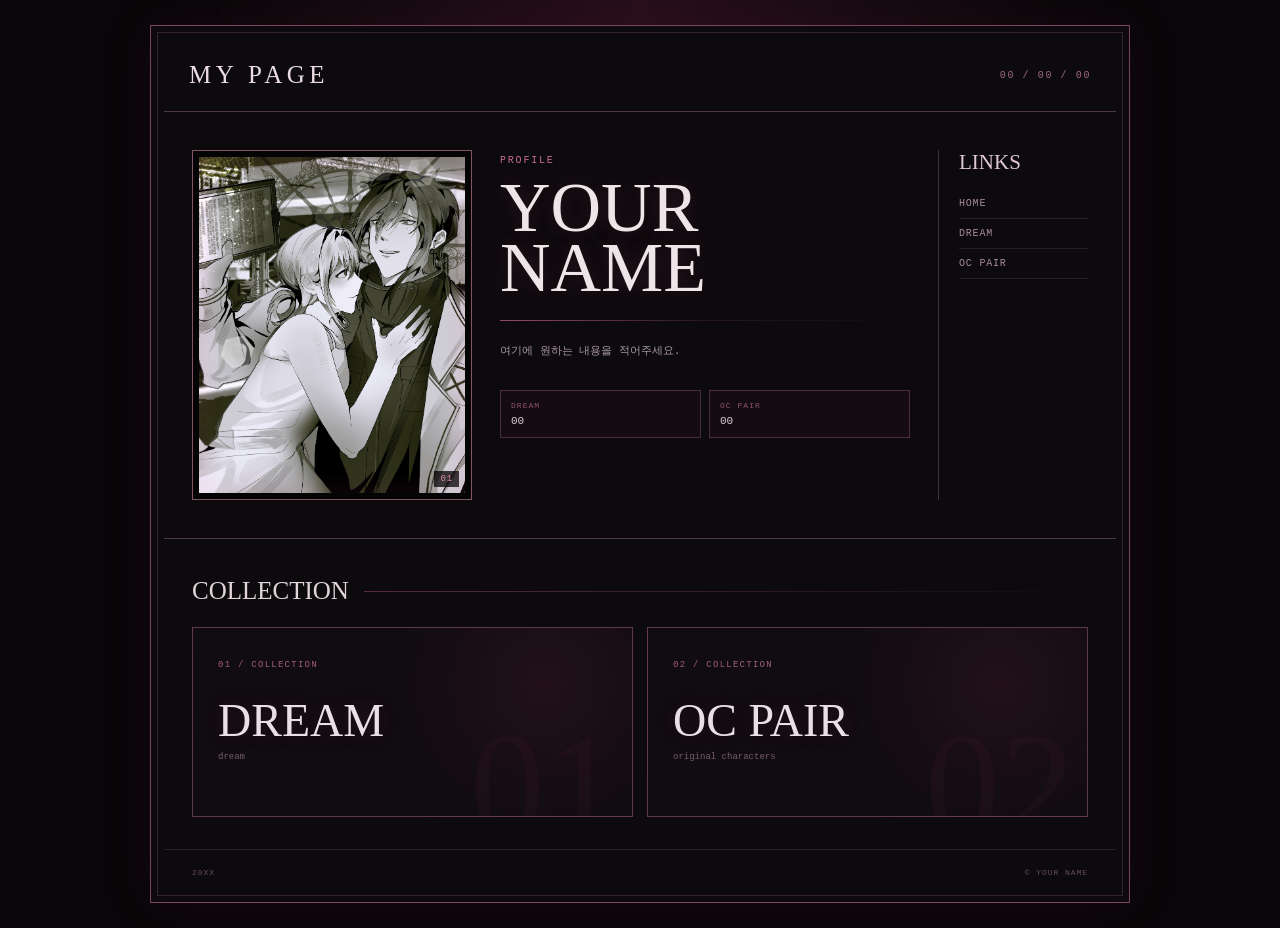
==== commit febe882e: "index.html 업데이트" ====
--- a/index.html
+++ b/index.html
@@ -8,12 +8,9 @@
 
 <style>
 
-@import url('https://fonts.googleapis.com/css2?family=Cormorant+Garamond:wght@400;500;600&family=Noto+Serif+KR:wght@300;400;500;600&display=swap');
-
-
-/* =====================================================
-   RESET
-===================================================== */
+/* =========================================
+   기본
+========================================= */
 
 * {
     box-sizing: border-box;
@@ -22,7 +19,7 @@
 }
 
 html {
-    scroll-behavior: smooth;
+    background: #080608;
 }
 
 body {
@@ -30,19 +27,20 @@
 
     background:
         radial-gradient(
-            ellipse at top,
-            #30252a 0%,
-            #181517 42%,
-            #0e0d0e 100%
-        );
-
-    color: #e4dfdc;
-
-    font-family:
-        "Noto Serif KR",
+            circle at 50% 0%,
+            rgba(116, 37, 72, 0.28),
+            transparent 38%
+        ),
+        #080608;
+
+    color: #e8dfe4;
+
+    padding: 25px 15px;
+
+    font-family:
+        Georgia,
+        "Times New Roman",
         serif;
-
-    padding: 32px 18px;
 }
 
 a {
@@ -51,82 +49,46 @@
 }
 
 
-/* =====================================================
-   전체 페이지
-===================================================== */
+/* =========================================
+   전체 프레임
+========================================= */
 
 .page {
-    width: min(1050px, 100%);
-
-    margin: 0 auto;
+    width: min(980px, 100%);
+
+    margin: auto;
 
     position: relative;
 
-    padding: 16px;
-
-    background:
-        linear-gradient(
-            135deg,
-            rgba(255,255,255,.025),
-            transparent 35%
-        ),
-        #181517;
-
-    border: 1px solid #68585d;
+    padding: 13px;
+
+    background: #0d0a0d;
+
+    border: 1px solid rgba(217, 119, 157, 0.55);
 
     box-shadow:
-        0 25px 80px rgba(0,0,0,.45);
-}
-
-
-/* 바깥 장식 프레임 */
+        0 0 45px rgba(125, 28, 70, 0.12);
+}
+
+
+/* 얇은 안쪽 프레임 */
 
 .page::before {
     content: "";
 
     position: absolute;
 
-    inset: 7px;
-
-    border: 1px solid #393033;
+    inset: 6px;
+
+    border: 1px solid rgba(226, 158, 184, 0.18);
 
     pointer-events: none;
-
-    z-index: 20;
-}
-
-
-/* 네 모서리의 작은 장식 */
-
-.page::after {
-    content: "†";
-
-    position: absolute;
-
-    top: 11px;
-    left: 50%;
-
-    transform: translateX(-50%);
-
-    color: #80646d;
-
-    background: #181517;
-
-    padding: 0 10px;
-
-    font-family:
-        "Cormorant Garamond",
-        serif;
-
-    font-size: 14px;
-
-    z-index: 21;
-}
-
-
-/* =====================================================
-   TOP
-===================================================== */
+}
+
+
+/* =========================================
+   HEADER
+========================================= */
 
 .top {
     position: relative;
@@ -136,58 +98,48 @@
     justify-content: space-between;
     align-items: center;
 
-    padding: 20px 25px 22px;
-
-    border-bottom: 1px solid #514449;
-}
-
-
-/* 왼쪽 사이트명 */
+    padding: 22px 25px;
+
+    border-bottom:
+        1px solid
+        rgba(226, 158, 184, 0.3);
+}
 
 .logo {
-    font-family:
-        "Cormorant Garamond",
+    color: #eadce2;
+
+    font-family:
+        Georgia,
+        "Times New Roman",
         serif;
 
-    font-size: 29px;
-
-    font-weight: 500;
-
-    letter-spacing: .18em;
-
-    color: #eee9e6;
-}
-
-
-/* 오른쪽 작은 표시 */
-
-.top-right {
-    display: flex;
-
-    align-items: center;
-
-    gap: 9px;
-}
-
-.dot {
-    width: 7px;
-    height: 7px;
-
-    border: 1px solid #8c747b;
-
-    transform: rotate(45deg);
-}
-
-.dot:nth-child(2) {
-    background: #684852;
-
-    border-color: #684852;
-}
-
-
-/* =====================================================
-   PROFILE
-===================================================== */
+    font-size: 25px;
+
+    font-weight: normal;
+
+    letter-spacing: 0.18em;
+}
+
+
+/* 타자기 느낌 */
+
+.type {
+    font-family:
+        "Courier New",
+        Courier,
+        monospace;
+
+    font-size: 10px;
+
+    letter-spacing: 0.16em;
+
+    color: #9c687c;
+}
+
+
+/* =========================================
+   MAIN PROFILE
+========================================= */
 
 .profile {
     position: relative;
@@ -195,36 +147,39 @@
     display: grid;
 
     grid-template-columns:
-        300px
-        minmax(250px, 1fr)
-        170px;
-
-    gap: 30px;
-
-    padding: 42px 30px;
-
-    border-bottom: 1px solid #514449;
-}
-
-
-/* =====================================================
-   메인 이미지
-===================================================== */
+        280px
+        1fr
+        150px;
+
+    gap: 28px;
+
+    padding: 38px 28px;
+
+    border-bottom:
+        1px solid
+        rgba(226, 158, 184, 0.3);
+}
+
+
+/* =========================================
+   IMAGE
+========================================= */
 
 .main-image {
+    width: 100%;
     height: 350px;
 
     position: relative;
 
     overflow: hidden;
 
-    background: #0c0b0c;
-
-    border: 1px solid #75646a;
-
-    box-shadow:
-        inset 0 0 0 5px #171416,
-        inset 0 0 0 6px #3e3438;
+    background: #050405;
+
+    border:
+        1px solid
+        rgba(230, 153, 181, 0.55);
+
+    padding: 6px;
 }
 
 
@@ -238,140 +193,139 @@
 
     object-fit: cover;
 
-    filter:
-        saturate(.75)
-        contrast(1.05);
-}
-
-
-/* 이미지 위쪽 작은 라인 */
-
-.main-image::before {
+    /* 이미지 자체는 흐리게 하지 않음 */
+    filter: none;
+}
+
+
+/* 이미지 주변 핑크빛 */
+
+.main-image::after {
     content: "";
 
     position: absolute;
 
-    top: 13px;
-    left: 13px;
-    right: 13px;
-
-    height: 1px;
-
-    background: rgba(255,255,255,.25);
-
-    z-index: 2;
-}
-
-
-/* 이미지 번호 */
+    inset: 6px;
+
+    pointer-events: none;
+
+    box-shadow:
+        inset 0 0 25px
+        rgba(255, 90, 145, 0.10);
+}
+
+
+/* 번호 */
 
 .image-number {
     position: absolute;
 
-    right: 14px;
+    right: 12px;
     bottom: 12px;
 
-    padding: 2px 5px;
-
-    background: rgba(10,8,9,.7);
-
-    color: #d2c4c6;
-
-    font-family:
-        "Cormorant Garamond",
+    padding: 3px 6px;
+
+    background: rgba(0,0,0,0.75);
+
+    color: #d88da8;
+
+    font-family:
+        "Courier New",
+        monospace;
+
+    font-size: 9px;
+
+    letter-spacing: 0.1em;
+}
+
+
+/* =========================================
+   PROFILE TEXT
+========================================= */
+
+.profile-info {
+    padding-top: 5px;
+}
+
+.small-title {
+    margin-bottom: 12px;
+
+    color: #c56d91;
+
+    font-family:
+        "Courier New",
+        monospace;
+
+    font-size: 10px;
+
+    letter-spacing: 0.18em;
+}
+
+
+/* 이름 */
+
+.name {
+    margin-bottom: 22px;
+
+    color: #eee5e9;
+
+    font-family:
+        Georgia,
+        "Times New Roman",
         serif;
 
-    font-size: 12px;
-
-    letter-spacing: .08em;
-
-    z-index: 3;
-}
-
-
-/* =====================================================
-   PROFILE TEXT
-===================================================== */
-
-.profile-info {
-    padding-top: 4px;
-}
-
-
-/* 작은 제목 */
-
-.small-title {
-    margin-bottom: 10px;
-
-    color: #997983;
-
-    font-family:
-        "Cormorant Garamond",
-        serif;
-
-    font-size: 11px;
-
-    letter-spacing: .28em;
-}
-
-
-/* 이름 */
-
-.name {
-    margin-bottom: 21px;
-
-    color: #eee9e7;
-
-    font-family:
-        "Cormorant Garamond",
-        serif;
-
     font-size:
-        clamp(48px, 6vw, 76px);
-
-    font-weight: 400;
-
-    line-height: .82;
-
-    letter-spacing: -.02em;
-}
-
-
-/* 이름 밑 선 */
+        clamp(45px, 6vw, 70px);
+
+    font-weight: normal;
+
+    line-height: 0.86;
+
+    text-shadow:
+        0 0 18px
+        rgba(207, 71, 120, 0.18);
+}
+
+
+/* 핑크 선 */
 
 .profile-line {
     width: 100%;
 
     height: 1px;
 
-    margin-bottom: 21px;
+    margin-bottom: 20px;
 
     background:
         linear-gradient(
             to right,
-            #80616a,
-            #514449,
+            rgba(221, 110, 151, 0.65),
+            rgba(221, 110, 151, 0.12),
             transparent
         );
 }
 
 
-/* 설명 */
+/* 소개 */
 
 .profile-text {
-    max-width: 390px;
-
-    color: #aaa1a0;
-
-    font-size: 12px;
-
-    line-height: 2;
-}
-
-
-/* =====================================================
+    max-width: 380px;
+
+    color: #a999a0;
+
+    font-family:
+        "Courier New",
+        monospace;
+
+    font-size: 11px;
+
+    line-height: 1.9;
+}
+
+
+/* =========================================
    META
-===================================================== */
+========================================= */
 
 .profile-meta {
     display: grid;
@@ -382,151 +336,127 @@
 
     gap: 8px;
 
-    margin-top: 30px;
+    margin-top: 28px;
 }
 
 .meta-box {
-    padding: 10px 11px;
-
-    background: rgba(255,255,255,.015);
-
-    border: 1px solid #493d41;
+    padding: 10px;
+
+    border:
+        1px solid
+        rgba(219, 127, 157, 0.28);
+
+    background:
+        rgba(197, 67, 112, 0.035);
 }
 
 .meta-title {
-    color: #82656d;
-
-    font-family:
-        "Cormorant Garamond",
+    color: #8e536b;
+
+    font-family:
+        "Courier New",
+        monospace;
+
+    font-size: 8px;
+
+    letter-spacing: 0.13em;
+}
+
+.meta-value {
+    margin-top: 5px;
+
+    color: #d9cbd1;
+
+    font-family:
+        "Courier New",
+        monospace;
+
+    font-size: 11px;
+}
+
+
+/* =========================================
+   LINKS
+========================================= */
+
+.links {
+    padding-left: 20px;
+
+    border-left:
+        1px solid
+        rgba(226, 158, 184, 0.25);
+}
+
+.links-title {
+    margin-bottom: 14px;
+
+    color: #dfc8d1;
+
+    font-family:
+        Georgia,
         serif;
 
-    font-size: 9px;
-
-    letter-spacing: .18em;
-}
-
-.meta-value {
-    margin-top: 4px;
-
-    color: #d5cdca;
-
-    font-family:
-        "Cormorant Garamond",
-        serif;
-
-    font-size: 15px;
-}
-
-
-/* =====================================================
-   LINKS
-===================================================== */
-
-.links {
-    padding-left: 22px;
-
-    border-left: 1px solid #514449;
-}
-
-.links-title {
-    margin-bottom: 17px;
-
-    color: #ddd5d2;
-
-    font-family:
-        "Cormorant Garamond",
-        serif;
-
-    font-size: 22px;
-
-    letter-spacing: .04em;
-}
-
-
-/* 링크 */
+    font-size: 21px;
+}
 
 .links a {
     display: block;
 
-    position: relative;
-
-    padding: 10px 0;
-
-    border-bottom: 1px solid #352d30;
-
-    color: #aaa1a0;
-
-    font-family:
-        "Cormorant Garamond",
-        serif;
-
-    font-size: 14px;
-
-    letter-spacing: .05em;
-
-    transition:
-        color .2s,
-        padding .2s;
-}
-
-.links a::before {
-    content: "—";
-
-    position: absolute;
-
-    left: -17px;
-
-    color: #765762;
-
-    opacity: 0;
-
-    transition: .2s;
+    padding: 9px 0;
+
+    border-bottom:
+        1px solid
+        rgba(226, 158, 184, 0.12);
+
+    color: #a88c98;
+
+    font-family:
+        "Courier New",
+        monospace;
+
+    font-size: 10px;
+
+    letter-spacing: 0.08em;
+
+    transition: 0.2s;
 }
 
 .links a:hover {
-    padding-left: 8px;
-
-    color: #eee8e5;
-}
-
-.links a:hover::before {
-    opacity: 1;
-}
-
-
-/* =====================================================
+    color: #f0a5c1;
+
+    padding-left: 5px;
+}
+
+
+/* =========================================
    COLLECTION
-===================================================== */
+========================================= */
 
 .collection {
-    padding: 40px 30px 35px;
-}
-
-
-/* 제목 */
+    padding: 38px 28px 32px;
+}
 
 .collection-title {
     display: flex;
 
     align-items: center;
 
-    gap: 18px;
-
-    margin-bottom: 24px;
+    gap: 15px;
+
+    margin-bottom: 22px;
 }
 
 .collection-title h2 {
-    color: #e5dfdc;
-
-    font-family:
-        "Cormorant Garamond",
+    color: #e1d5da;
+
+    font-family:
+        Georgia,
+        "Times New Roman",
         serif;
 
-    font-size: 27px;
-
-    font-weight: 400;
-
-    letter-spacing: .05em;
+    font-size: 25px;
+
+    font-weight: normal;
 }
 
 .collection-title span {
@@ -537,15 +467,15 @@
     background:
         linear-gradient(
             to right,
-            #57484d,
+            rgba(215, 110, 149, 0.35),
             transparent
         );
 }
 
 
-/* =====================================================
-   DREAM / OC
-===================================================== */
+/* =========================================
+   CATEGORY
+========================================= */
 
 .category-grid {
     display: grid;
@@ -554,53 +484,96 @@
         1fr
         1fr;
 
-    gap: 16px;
-}
-
-
-/* 카드 */
+    gap: 14px;
+}
 
 .category {
-    min-height: 205px;
+    min-height: 190px;
 
     position: relative;
 
     overflow: hidden;
 
-    padding: 27px;
+    padding: 25px;
 
     background:
-        linear-gradient(
-            135deg,
-            rgba(121,82,94,.08),
-            transparent 55%
+        radial-gradient(
+            circle at 80% 30%,
+            rgba(158, 46, 91, 0.13),
+            transparent 40%
         ),
-        #1b1819;
-
-    border: 1px solid #584a4f;
+        #100c10;
+
+    border:
+        1px solid
+        rgba(220, 135, 164, 0.38);
 
     transition:
-        transform .3s,
-        border-color .3s,
-        background .3s;
+        border-color .25s,
+        transform .25s;
 }
 
 .category:hover {
-    transform: translateY(-5px);
-
-    border-color: #8b6c76;
-
-    background:
-        linear-gradient(
-            135deg,
-            rgba(121,82,94,.13),
-            transparent 60%
-        ),
-        #1e1a1c;
-}
-
-
-/* 큰 숫자 */
+    transform: translateY(-3px);
+
+    border-color:
+        rgba(241, 151, 182, 0.7);
+}
+
+
+/* 작은 번호 */
+
+.category small {
+    color: #a35f79;
+
+    font-family:
+        "Courier New",
+        monospace;
+
+    font-size: 9px;
+
+    letter-spacing: 0.14em;
+}
+
+
+/* 큰 제목 */
+
+.category h3 {
+    margin-top: 23px;
+
+    color: #e9dfe4;
+
+    font-family:
+        Georgia,
+        "Times New Roman",
+        serif;
+
+    font-size: 46px;
+
+    font-weight: normal;
+
+    text-shadow:
+        0 0 20px
+        rgba(207, 63, 116, 0.16);
+}
+
+
+/* 작은 설명 */
+
+.category p {
+    margin-top: 5px;
+
+    color: #765e68;
+
+    font-family:
+        "Courier New",
+        monospace;
+
+    font-size: 9px;
+}
+
+
+/* 큰 배경 숫자 */
 
 .category::after {
     content: attr(data-number);
@@ -608,29 +581,346 @@
     position: absolute;
 
     right: 12px;
-    bottom: -38px;
-
-    color: rgba(153,112,124,.07);
-
-    font-family:
-        "Cormorant Garamond",
+    bottom: -45px;
+
+    color:
+        rgba(206, 76, 126, 0.045);
+
+    font-family:
+        Georgia,
         serif;
 
     font-size: 150px;
 
     line-height: 1;
-}
-
-
-/* 작은 번호 */
-
-.category small {
-    position: relative;
-
-    z-index: 2;
-
-    color: #80636c;
-
-    font-family:
-        "Cormorant Garamond",
-       +
+    pointer-events: none;
+}
+
+
+/* =========================================
+   FOOTER
+========================================= */
+
+.bottom {
+    display: flex;
+
+    justify-content: space-between;
+
+    padding: 18px 28px 12px;
+
+    border-top:
+        1px solid
+        rgba(226, 158, 184, 0.14);
+
+    color: #654d58;
+
+    font-family:
+        "Courier New",
+        monospace;
+
+    font-size: 8px;
+
+    letter-spacing: 0.12em;
+}
+
+
+/* =========================================
+   MOBILE
+========================================= */
+
+@media (max-width: 750px) {
+
+    body {
+        padding: 8px;
+    }
+
+    .page {
+        padding: 9px;
+    }
+
+    .top {
+        padding:
+            20px
+            15px;
+    }
+
+    .logo {
+        font-size: 22px;
+    }
+
+    .profile {
+        grid-template-columns: 1fr;
+
+        gap: 25px;
+
+        padding:
+            28px
+            15px;
+    }
+
+    .main-image {
+        height: min(110vw, 430px);
+    }
+
+    .links {
+        padding:
+            20px
+            0
+            0;
+
+        border-left: none;
+
+        border-top:
+            1px solid
+            rgba(226, 158, 184, 0.25);
+    }
+
+    .collection {
+        padding:
+            30px
+            15px;
+    }
+
+    .category-grid {
+        grid-template-columns: 1fr;
+    }
+
+    .category {
+        min-height: 170px;
+    }
+
+    .category h3 {
+        font-size: 40px;
+    }
+
+    .bottom {
+        padding:
+            16px
+            15px
+            10px;
+    }
+}
+
+</style>
+</head>
+
+
+<body>
+
+
+<div class="page">
+
+
+    <!-- ===============================
+         HEADER
+    ================================ -->
+
+    <header class="top">
+
+        <div class="logo">
+            MY PAGE
+        </div>
+
+        <div class="type">
+            00 / 00 / 00
+        </div>
+
+    </header>
+
+
+
+    <!-- ===============================
+         PROFILE
+    ================================ -->
+
+    <section class="profile">
+
+
+        <!-- 메인 이미지 -->
+
+        <div class="main-image">
+
+            <img
+                src="main.JPG"
+                alt="main image"
+            >
+
+            <span class="image-number">
+                01
+            </span>
+
+        </div>
+
+
+
+        <!-- 이름 / 설명 -->
+
+        <div class="profile-info">
+
+            <p class="small-title">
+                PROFILE
+            </p>
+
+            <h1 class="name">
+                YOUR<br>
+                NAME
+            </h1>
+
+            <div class="profile-line"></div>
+
+            <p class="profile-text">
+                여기에 원하는 내용을 적어주세요.
+            </p>
+
+
+            <div class="profile-meta">
+
+                <div class="meta-box">
+
+                    <p class="meta-title">
+                        DREAM
+                    </p>
+
+                    <p class="meta-value">
+                        00
+                    </p>
+
+                </div>
+
+                <div class="meta-box">
+
+                    <p class="meta-title">
+                        OC PAIR
+                    </p>
+
+                    <p class="meta-value">
+                        00
+                    </p>
+
+                </div>
+
+            </div>
+
+        </div>
+
+
+
+        <!-- 링크 -->
+
+        <nav class="links">
+
+            <p class="links-title">
+                LINKS
+            </p>
+
+            <a href="index.html">
+                HOME
+            </a>
+
+            <a href="dream.html">
+                DREAM
+            </a>
+
+            <a href="oc.html">
+                OC PAIR
+            </a>
+
+        </nav>
+
+
+    </section>
+
+
+
+    <!-- ===============================
+         COLLECTION
+    ================================ -->
+
+    <section class="collection">
+
+        <div class="collection-title">
+
+            <h2>
+                COLLECTION
+            </h2>
+
+            <span></span>
+
+        </div>
+
+
+        <div class="category-grid">
+
+
+            <a
+                href="dream.html"
+                class="category"
+                data-number="01"
+            >
+
+                <small>
+                    01 / COLLECTION
+                </small>
+
+                <h3>
+                    DREAM
+                </h3>
+
+                <p>
+                    dream
+                </p>
+
+            </a>
+
+
+
+            <a
+                href="oc.html"
+                class="category"
+                data-number="02"
+            >
+
+                <small>
+                    02 / COLLECTION
+                </small>
+
+                <h3>
+                    OC PAIR
+                </h3>
+
+                <p>
+                    original characters
+                </p>
+
+            </a>
+
+
+        </div>
+
+    </section>
+
+
+
+    <!-- ===============================
+         FOOTER
+    ================================ -->
+
+    <footer class="bottom">
+
+        <span>
+            20XX
+        </span>
+
+        <span>
+            © YOUR NAME
+        </span>
+
+    </footer>
+
+
+</div>
+
+
+</body>
+</html>
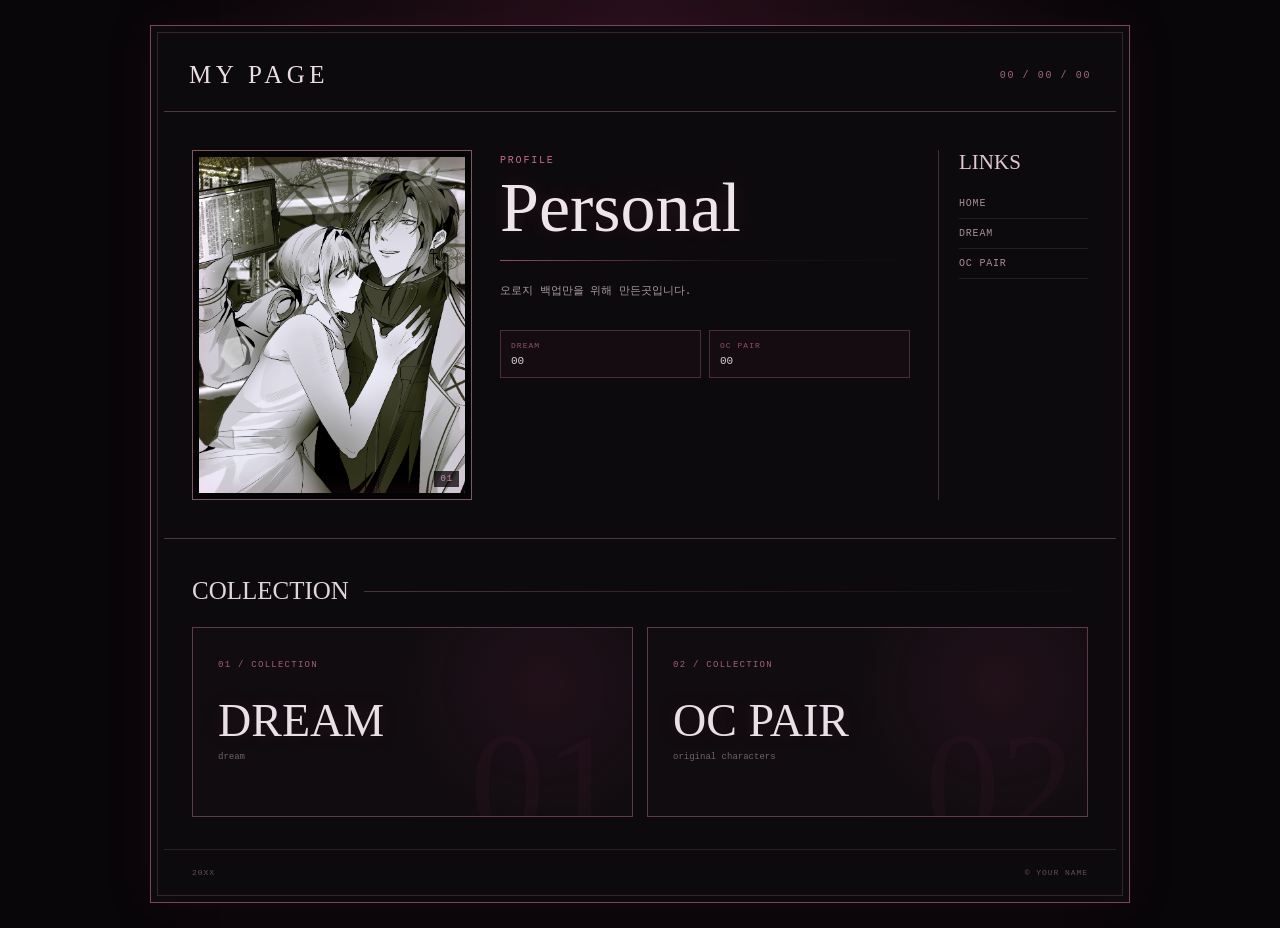
==== commit 589679b9: "index.html 업데이트" ====
--- a/index.html
+++ b/index.html
@@ -763,14 +763,14 @@
             </p>
 
             <h1 class="name">
-                YOUR<br>
-                NAME
+                Personal<br>
+               
             </h1>
 
             <div class="profile-line"></div>
 
             <p class="profile-text">
-                여기에 원하는 내용을 적어주세요.
+                오로지 백업만을 위해 만든곳입니다.
             </p>
 
 
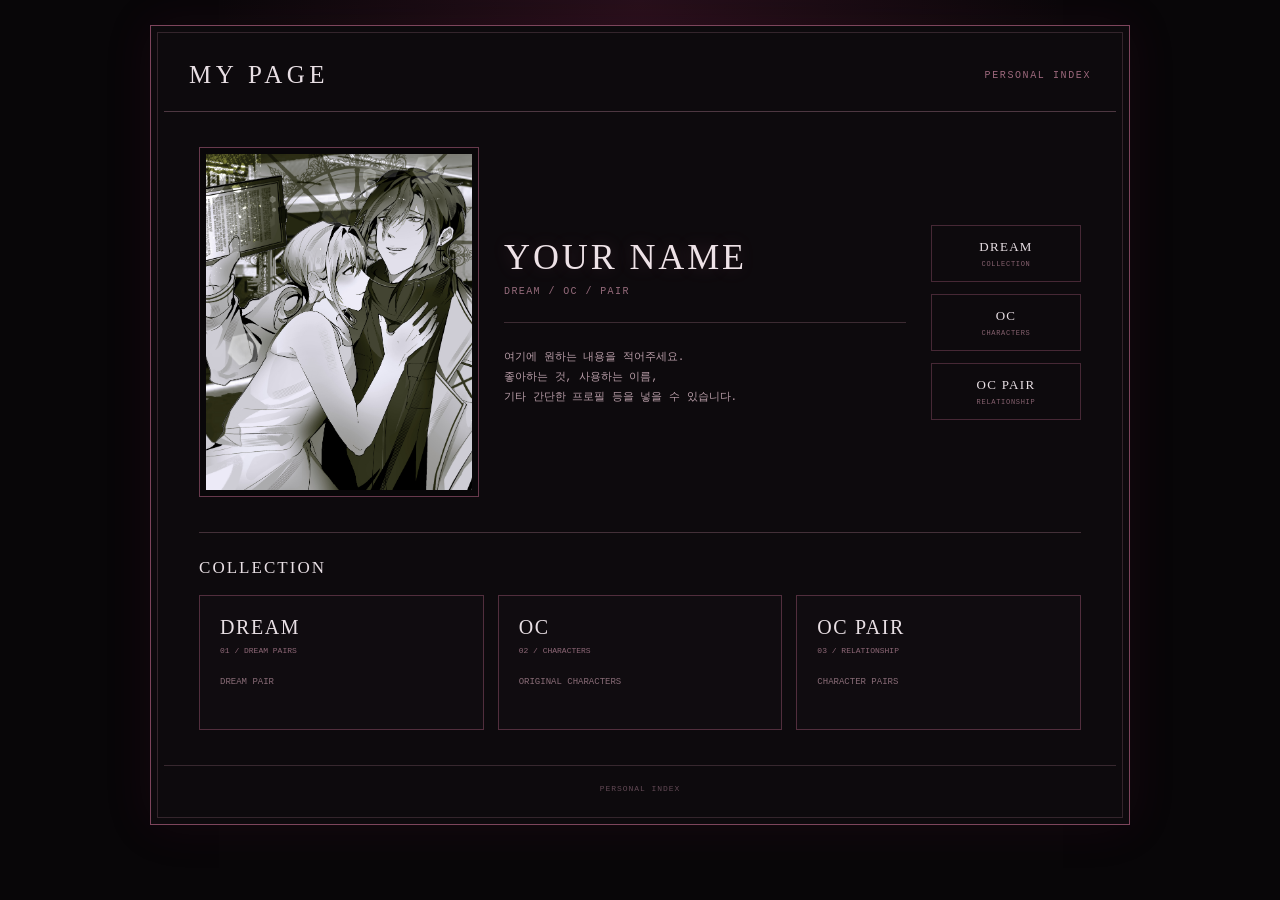
==== commit 9322be7f: "index.html 업데이트" ====
--- a/index.html
+++ b/index.html
@@ -7,10 +7,6 @@
 <title>MY PAGE</title>
 
 <style>
-
-/* =========================================
-   기본
-========================================= */
 
 * {
     box-sizing: border-box;
@@ -49,13 +45,12 @@
 }
 
 
-/* =========================================
-   전체 프레임
-========================================= */
+/* =================================
+   전체
+================================= */
 
 .page {
     width: min(980px, 100%);
-
     margin: auto;
 
     position: relative;
@@ -64,14 +59,14 @@
 
     background: #0d0a0d;
 
-    border: 1px solid rgba(217, 119, 157, 0.55);
+    border:
+        1px solid
+        rgba(217, 119, 157, 0.55);
 
     box-shadow:
-        0 0 45px rgba(125, 28, 70, 0.12);
-}
-
-
-/* 얇은 안쪽 프레임 */
+        0 0 45px
+        rgba(125, 28, 70, 0.12);
+}
 
 .page::before {
     content: "";
@@ -80,19 +75,19 @@
 
     inset: 6px;
 
-    border: 1px solid rgba(226, 158, 184, 0.18);
+    border:
+        1px solid
+        rgba(226, 158, 184, 0.18);
 
     pointer-events: none;
 }
 
 
-/* =========================================
+/* =================================
    HEADER
-========================================= */
+================================= */
 
 .top {
-    position: relative;
-
     display: flex;
 
     justify-content: space-between;
@@ -106,22 +101,12 @@
 }
 
 .logo {
-    color: #eadce2;
-
-    font-family:
-        Georgia,
-        "Times New Roman",
-        serif;
-
     font-size: 25px;
 
     font-weight: normal;
 
     letter-spacing: 0.18em;
 }
-
-
-/* 타자기 느낌 */
 
 .type {
     font-family:
@@ -137,55 +122,42 @@
 }
 
 
-/* =========================================
-   MAIN PROFILE
-========================================= */
-
-.profile {
-    position: relative;
+/* =================================
+   메인
+================================= */
+
+.main {
 
     display: grid;
 
     grid-template-columns:
-        280px
-        1fr
-        150px;
-
-    gap: 28px;
-
-    padding: 38px 28px;
-
-    border-bottom:
-        1px solid
-        rgba(226, 158, 184, 0.3);
-}
-
-
-/* =========================================
-   IMAGE
-========================================= */
+        280px 1fr 150px;
+
+    gap: 20px;
+
+    padding: 35px;
+}
+
+
+/* =================================
+   이미지
+================================= */
 
 .main-image {
-    width: 100%;
+
     height: 350px;
 
-    position: relative;
-
-    overflow: hidden;
-
-    background: #050405;
+    padding: 6px;
 
     border:
         1px solid
-        rgba(230, 153, 181, 0.55);
-
-    padding: 6px;
-}
-
-
-/* 실제 이미지 */
+        rgba(217, 119, 157, 0.45);
+
+    background: #090709;
+}
 
 .main-image img {
+
     width: 100%;
     height: 100%;
 
@@ -193,512 +165,346 @@
 
     object-fit: cover;
 
-    /* 이미지 자체는 흐리게 하지 않음 */
     filter: none;
 }
 
 
-/* 이미지 주변 핑크빛 */
-
-.main-image::after {
-    content: "";
-
-    position: absolute;
-
-    inset: 6px;
-
-    pointer-events: none;
-
-    box-shadow:
-        inset 0 0 25px
-        rgba(255, 90, 145, 0.10);
-}
-
-
-/* 번호 */
-
-.image-number {
-    position: absolute;
-
-    right: 12px;
-    bottom: 12px;
-
-    padding: 3px 6px;
-
-    background: rgba(0,0,0,0.75);
-
-    color: #d88da8;
+/* =================================
+   PROFILE
+================================= */
+
+.profile {
+
+    display: flex;
+
+    flex-direction: column;
+
+    justify-content: center;
+
+    padding: 10px 5px;
+}
+
+.profile-name {
+
+    font-size: 36px;
+
+    font-weight: normal;
+
+    letter-spacing: 0.08em;
+
+    color: #eee2e7;
+
+    text-shadow:
+        0 0 18px
+        rgba(217, 119, 157, 0.2);
+}
+
+.profile-sub {
+
+    margin-top: 8px;
 
     font-family:
         "Courier New",
+        Courier,
         monospace;
 
-    font-size: 9px;
-
-    letter-spacing: 0.1em;
-}
-
-
-/* =========================================
-   PROFILE TEXT
-========================================= */
-
-.profile-info {
-    padding-top: 5px;
-}
-
-.small-title {
-    margin-bottom: 12px;
-
-    color: #c56d91;
+    font-size: 10px;
+
+    letter-spacing: 0.14em;
+
+    color: #956b7b;
+}
+
+.profile-line {
+
+    width: 100%;
+
+    height: 1px;
+
+    margin: 25px 0;
+
+    background:
+        rgba(226, 158, 184, 0.22);
+}
+
+.profile-text {
 
     font-family:
         "Courier New",
+        Courier,
         monospace;
 
-    font-size: 10px;
-
-    letter-spacing: 0.18em;
-}
-
-
-/* 이름 */
-
-.name {
-    margin-bottom: 22px;
-
-    color: #eee5e9;
-
-    font-family:
-        Georgia,
-        "Times New Roman",
-        serif;
-
-    font-size:
-        clamp(45px, 6vw, 70px);
-
-    font-weight: normal;
-
-    line-height: 0.86;
-
-    text-shadow:
+    font-size: 11px;
+
+    line-height: 1.8;
+
+    color: #b79ca7;
+}
+
+
+/* =================================
+   NAV
+================================= */
+
+.nav {
+
+    display: flex;
+
+    flex-direction: column;
+
+    justify-content: center;
+
+    gap: 12px;
+}
+
+.nav a {
+
+    padding:
+        13px 10px;
+
+    border:
+        1px solid
+        rgba(217, 119, 157, 0.28);
+
+    text-align: center;
+
+    transition:
+        0.25s ease;
+}
+
+.nav a:hover {
+
+    border-color:
+        rgba(238, 150, 183, 0.7);
+
+    background:
+        rgba(128, 35, 70, 0.12);
+
+    box-shadow:
         0 0 18px
-        rgba(207, 71, 120, 0.18);
-}
-
-
-/* 핑크 선 */
-
-.profile-line {
-    width: 100%;
-
-    height: 1px;
-
-    margin-bottom: 20px;
-
-    background:
-        linear-gradient(
-            to right,
-            rgba(221, 110, 151, 0.65),
-            rgba(221, 110, 151, 0.12),
-            transparent
-        );
-}
-
-
-/* 소개 */
-
-.profile-text {
-    max-width: 380px;
-
-    color: #a999a0;
+        rgba(160, 43, 91, 0.16);
+}
+
+.nav-title {
+
+    display: block;
+
+    font-size: 13px;
+
+    letter-spacing: 0.1em;
+}
+
+.nav-small {
+
+    display: block;
+
+    margin-top: 5px;
 
     font-family:
         "Courier New",
+        Courier,
         monospace;
 
-    font-size: 11px;
-
-    line-height: 1.9;
-}
-
-
-/* =========================================
-   META
-========================================= */
-
-.profile-meta {
+    font-size: 7px;
+
+    letter-spacing: 0.1em;
+
+    color: #86616f;
+}
+
+
+/* =================================
+   COLLECTION
+================================= */
+
+.collection {
+
+    margin:
+        0 35px 35px;
+
+    padding-top: 25px;
+
+    border-top:
+        1px solid
+        rgba(226, 158, 184, 0.25);
+}
+
+.collection-title {
+
+    margin-bottom: 17px;
+
+    font-size: 17px;
+
+    font-weight: normal;
+
+    letter-spacing: 0.12em;
+}
+
+.collection-grid {
+
     display: grid;
 
     grid-template-columns:
-        1fr
-        1fr;
-
-    gap: 8px;
-
-    margin-top: 28px;
-}
-
-.meta-box {
-    padding: 10px;
+        repeat(3, 1fr);
+
+    gap: 14px;
+}
+
+.category {
+
+    min-height: 135px;
+
+    padding: 20px;
 
     border:
         1px solid
-        rgba(219, 127, 157, 0.28);
-
-    background:
-        rgba(197, 67, 112, 0.035);
-}
-
-.meta-title {
-    color: #8e536b;
+        rgba(217, 119, 157, 0.32);
+
+    background: #100c10;
+
+    transition:
+        0.25s ease;
+}
+
+.category:hover {
+
+    transform: translateY(-3px);
+
+    border-color:
+        rgba(238, 150, 183, 0.72);
+
+    box-shadow:
+        0 0 25px
+        rgba(160, 43, 91, 0.18);
+}
+
+.category h2 {
+
+    font-size: 20px;
+
+    font-weight: normal;
+
+    letter-spacing: 0.08em;
+}
+
+.category small {
+
+    display: block;
+
+    margin-top: 7px;
 
     font-family:
         "Courier New",
+        Courier,
         monospace;
 
     font-size: 8px;
 
-    letter-spacing: 0.13em;
-}
-
-.meta-value {
-    margin-top: 5px;
-
-    color: #d9cbd1;
+    color: #8e6877;
+}
+
+.category p {
+
+    margin-top: 20px;
 
     font-family:
         "Courier New",
+        Courier,
         monospace;
 
-    font-size: 11px;
-}
-
-
-/* =========================================
-   LINKS
-========================================= */
-
-.links {
-    padding-left: 20px;
-
-    border-left:
+    font-size: 9px;
+
+    line-height: 1.6;
+
+    color: #896c77;
+}
+
+
+/* =================================
+   FOOTER
+================================= */
+
+.footer {
+
+    padding:
+        18px 25px;
+
+    border-top:
         1px solid
-        rgba(226, 158, 184, 0.25);
-}
-
-.links-title {
-    margin-bottom: 14px;
-
-    color: #dfc8d1;
-
-    font-family:
-        Georgia,
-        serif;
-
-    font-size: 21px;
-}
-
-.links a {
-    display: block;
-
-    padding: 9px 0;
-
-    border-bottom:
-        1px solid
-        rgba(226, 158, 184, 0.12);
-
-    color: #a88c98;
+        rgba(226, 158, 184, 0.2);
+
+    text-align: center;
 
     font-family:
         "Courier New",
+        Courier,
         monospace;
 
-    font-size: 10px;
-
-    letter-spacing: 0.08em;
-
-    transition: 0.2s;
-}
-
-.links a:hover {
-    color: #f0a5c1;
-
-    padding-left: 5px;
-}
-
-
-/* =========================================
-   COLLECTION
-========================================= */
-
-.collection {
-    padding: 38px 28px 32px;
-}
-
-.collection-title {
-    display: flex;
-
-    align-items: center;
-
-    gap: 15px;
-
-    margin-bottom: 22px;
-}
-
-.collection-title h2 {
-    color: #e1d5da;
-
-    font-family:
-        Georgia,
-        "Times New Roman",
-        serif;
-
-    font-size: 25px;
-
-    font-weight: normal;
-}
-
-.collection-title span {
-    flex: 1;
-
-    height: 1px;
-
-    background:
-        linear-gradient(
-            to right,
-            rgba(215, 110, 149, 0.35),
-            transparent
-        );
-}
-
-
-/* =========================================
-   CATEGORY
-========================================= */
-
-.category-grid {
-    display: grid;
-
-    grid-template-columns:
-        1fr
-        1fr;
-
-    gap: 14px;
-}
-
-.category {
-    min-height: 190px;
-
-    position: relative;
-
-    overflow: hidden;
-
-    padding: 25px;
-
-    background:
-        radial-gradient(
-            circle at 80% 30%,
-            rgba(158, 46, 91, 0.13),
-            transparent 40%
-        ),
-        #100c10;
-
-    border:
-        1px solid
-        rgba(220, 135, 164, 0.38);
-
-    transition:
-        border-color .25s,
-        transform .25s;
-}
-
-.category:hover {
-    transform: translateY(-3px);
-
-    border-color:
-        rgba(241, 151, 182, 0.7);
-}
-
-
-/* 작은 번호 */
-
-.category small {
-    color: #a35f79;
-
-    font-family:
-        "Courier New",
-        monospace;
-
-    font-size: 9px;
-
-    letter-spacing: 0.14em;
-}
-
-
-/* 큰 제목 */
-
-.category h3 {
-    margin-top: 23px;
-
-    color: #e9dfe4;
-
-    font-family:
-        Georgia,
-        "Times New Roman",
-        serif;
-
-    font-size: 46px;
-
-    font-weight: normal;
-
-    text-shadow:
-        0 0 20px
-        rgba(207, 63, 116, 0.16);
-}
-
-
-/* 작은 설명 */
-
-.category p {
-    margin-top: 5px;
-
-    color: #765e68;
-
-    font-family:
-        "Courier New",
-        monospace;
-
-    font-size: 9px;
-}
-
-
-/* 큰 배경 숫자 */
-
-.category::after {
-    content: attr(data-number);
-
-    position: absolute;
-
-    right: 12px;
-    bottom: -45px;
-
-    color:
-        rgba(206, 76, 126, 0.045);
-
-    font-family:
-        Georgia,
-        serif;
-
-    font-size: 150px;
-
-    line-height: 1;
-
-    pointer-events: none;
-}
-
-
-/* =========================================
-   FOOTER
-========================================= */
-
-.bottom {
-    display: flex;
-
-    justify-content: space-between;
-
-    padding: 18px 28px 12px;
-
-    border-top:
-        1px solid
-        rgba(226, 158, 184, 0.14);
-
-    color: #654d58;
-
-    font-family:
-        "Courier New",
-        monospace;
-
     font-size: 8px;
 
     letter-spacing: 0.12em;
-}
-
-
-/* =========================================
-   MOBILE
-========================================= */
+
+    color: #624955;
+}
+
+
+/* =================================
+   모바일
+================================= */
 
 @media (max-width: 750px) {
 
     body {
-        padding: 8px;
-    }
-
-    .page {
-        padding: 9px;
+        padding: 12px 8px;
     }
 
     .top {
-        padding:
-            20px
-            15px;
+        padding: 18px;
     }
 
     .logo {
-        font-size: 22px;
+        font-size: 19px;
+    }
+
+    .type {
+        font-size: 8px;
+    }
+
+    .main {
+
+        grid-template-columns: 1fr;
+
+        padding: 25px 15px;
+
+    }
+
+    .main-image {
+
+        height: 380px;
     }
 
     .profile {
-        grid-template-columns: 1fr;
-
-        gap: 25px;
-
-        padding:
-            28px
-            15px;
-    }
-
-    .main-image {
-        height: min(110vw, 430px);
-    }
-
-    .links {
-        padding:
-            20px
-            0
-            0;
-
-        border-left: none;
-
-        border-top:
-            1px solid
-            rgba(226, 158, 184, 0.25);
+        padding: 10px;
+    }
+
+    .nav {
+
+        display: grid;
+
+        grid-template-columns:
+            repeat(3, 1fr);
     }
 
     .collection {
-        padding:
-            30px
-            15px;
-    }
-
-    .category-grid {
-        grid-template-columns: 1fr;
-    }
-
-    .category {
-        min-height: 170px;
-    }
-
-    .category h3 {
-        font-size: 40px;
-    }
-
-    .bottom {
-        padding:
-            16px
-            15px
-            10px;
+
+        margin:
+            0 15px 25px;
+    }
+
+    .collection-grid {
+
+        grid-template-columns:
+            1fr;
     }
 }
 
@@ -708,36 +514,31 @@
 
 <body>
 
-
 <div class="page">
 
 
-    <!-- ===============================
-         HEADER
-    ================================ -->
+    <!-- HEADER -->
 
     <header class="top">
 
-        <div class="logo">
+        <a href="index.html" class="logo">
             MY PAGE
+        </a>
+
+        <div class="type">
+            PERSONAL INDEX
         </div>
 
-        <div class="type">
-            00 / 00 / 00
-        </div>
-
     </header>
 
 
 
-    <!-- ===============================
-         PROFILE
-    ================================ -->
-
-    <section class="profile">
-
-
-        <!-- 메인 이미지 -->
+    <!-- MAIN -->
+
+    <main class="main">
+
+
+        <!-- IMAGE -->
 
         <div class="main-image">
 
@@ -746,151 +547,157 @@
                 alt="main image"
             >
 
-            <span class="image-number">
-                01
-            </span>
-
         </div>
 
 
 
-        <!-- 이름 / 설명 -->
-
-        <div class="profile-info">
-
-            <p class="small-title">
-                PROFILE
+        <!-- PROFILE -->
+
+        <section class="profile">
+
+            <h1 class="profile-name">
+                YOUR NAME
+            </h1>
+
+            <div class="profile-sub">
+                DREAM / OC / PAIR
+            </div>
+
+            <div class="profile-line"></div>
+
+            <p class="profile-text">
+                여기에 원하는 내용을 적어주세요.<br>
+                좋아하는 것, 사용하는 이름,<br>
+                기타 간단한 프로필 등을 넣을 수 있습니다.
             </p>
 
-            <h1 class="name">
-                Personal<br>
-               
-            </h1>
-
-            <div class="profile-line"></div>
-
-            <p class="profile-text">
-                오로지 백업만을 위해 만든곳입니다.
-            </p>
-
-
-            <div class="profile-meta">
-
-                <div class="meta-box">
-
-                    <p class="meta-title">
-                        DREAM
-                    </p>
-
-                    <p class="meta-value">
-                        00
-                    </p>
-
-                </div>
-
-                <div class="meta-box">
-
-                    <p class="meta-title">
-                        OC PAIR
-                    </p>
-
-                    <p class="meta-value">
-                        00
-                    </p>
-
-                </div>
-
-            </div>
-
-        </div>
-
-
-
-        <!-- 링크 -->
-
-        <nav class="links">
-
-            <p class="links-title">
-                LINKS
-            </p>
-
-            <a href="index.html">
-                HOME
+        </section>
+
+
+
+        <!-- NAV -->
+
+        <nav class="nav">
+
+            <a href="dream.html">
+
+                <span class="nav-title">
+                    DREAM
+                </span>
+
+                <span class="nav-small">
+                    COLLECTION
+                </span>
+
             </a>
 
-            <a href="dream.html">
-                DREAM
+
+            <a href="oc.html">
+
+                <span class="nav-title">
+                    OC
+                </span>
+
+                <span class="nav-small">
+                    CHARACTERS
+                </span>
+
             </a>
 
-            <a href="oc.html">
-                OC PAIR
+
+            <a href="pair.html">
+
+                <span class="nav-title">
+                    OC PAIR
+                </span>
+
+                <span class="nav-small">
+                    RELATIONSHIP
+                </span>
+
             </a>
 
         </nav>
 
-
-    </section>
-
-
-
-    <!-- ===============================
-         COLLECTION
-    ================================ -->
+    </main>
+
+
+
+    <!-- COLLECTION -->
 
     <section class="collection">
 
-        <div class="collection-title">
-
-            <h2>
-                COLLECTION
-            </h2>
-
-            <span></span>
-
-        </div>
-
-
-        <div class="category-grid">
-
+        <h2 class="collection-title">
+            COLLECTION
+        </h2>
+
+
+        <div class="collection-grid">
+
+
+            <!-- DREAM -->
 
             <a
                 href="dream.html"
                 class="category"
-                data-number="01"
             >
 
+                <h2>
+                    DREAM
+                </h2>
+
                 <small>
-                    01 / COLLECTION
+                    01 / DREAM PAIRS
                 </small>
 
-                <h3>
-                    DREAM
-                </h3>
-
                 <p>
-                    dream
+                    DREAM PAIR
                 </p>
 
             </a>
 
 
+
+            <!-- OC -->
 
             <a
                 href="oc.html"
                 class="category"
-                data-number="02"
             >
 
+                <h2>
+                    OC
+                </h2>
+
                 <small>
-                    02 / COLLECTION
+                    02 / CHARACTERS
                 </small>
 
-                <h3>
+                <p>
+                    ORIGINAL CHARACTERS
+                </p>
+
+            </a>
+
+
+
+            <!-- OC PAIR -->
+
+            <a
+                href="pair.html"
+                class="category"
+            >
+
+                <h2>
                     OC PAIR
-                </h3>
+                </h2>
+
+                <small>
+                    03 / RELATIONSHIP
+                </small>
 
                 <p>
-                    original characters
+                    CHARACTER PAIRS
                 </p>
 
             </a>
@@ -902,25 +709,16 @@
 
 
 
-    <!-- ===============================
-         FOOTER
-    ================================ -->
-
-    <footer class="bottom">
-
-        <span>
-            20XX
-        </span>
-
-        <span>
-            © YOUR NAME
-        </span>
+    <!-- FOOTER -->
+
+    <footer class="footer">
+
+        PERSONAL INDEX
 
     </footer>
 
 
 </div>
-
 
 </body>
 </html>
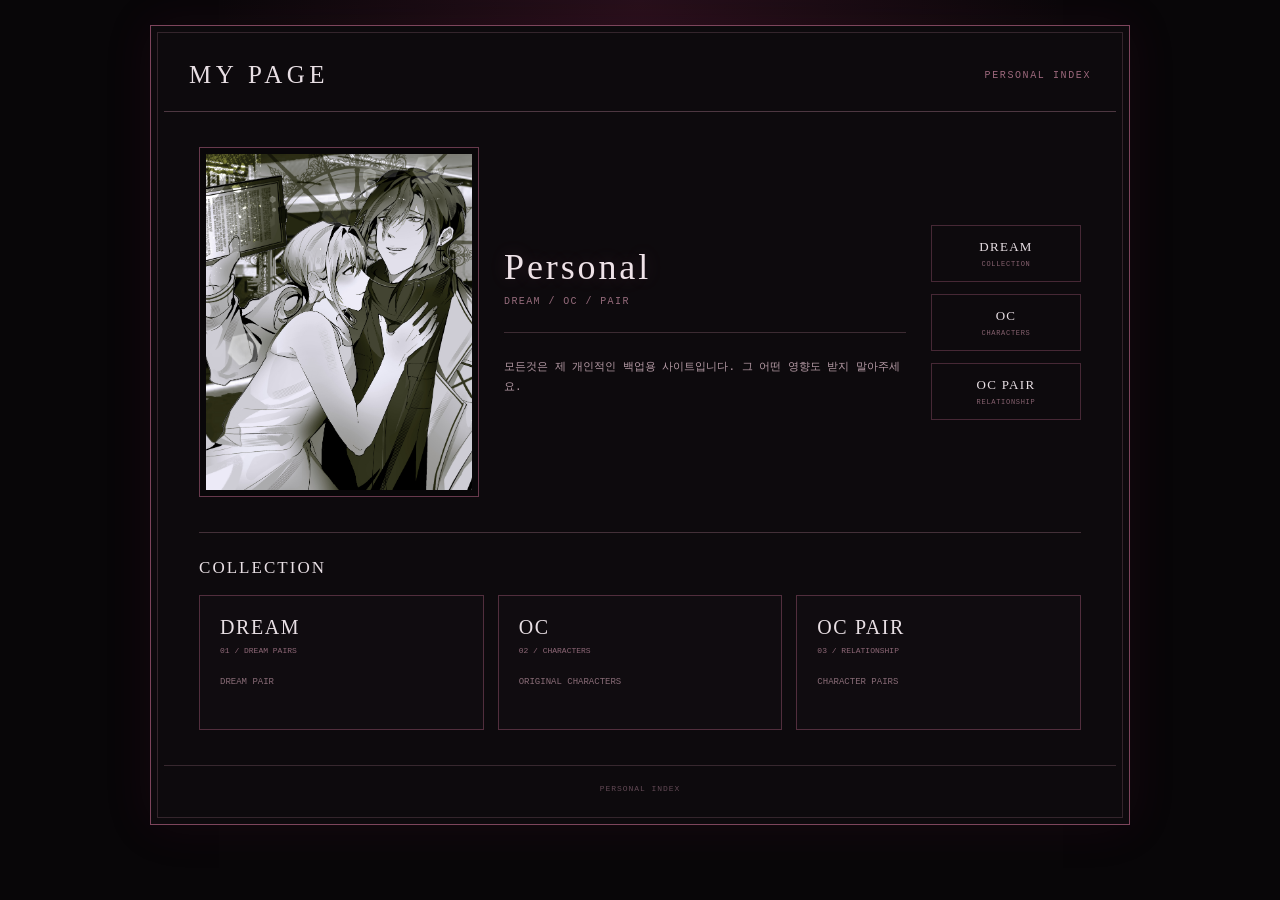
==== commit 657512af: "index.html 업데이트" ====
--- a/index.html
+++ b/index.html
@@ -556,7 +556,7 @@
         <section class="profile">
 
             <h1 class="profile-name">
-                YOUR NAME
+                Personal
             </h1>
 
             <div class="profile-sub">
@@ -566,9 +566,8 @@
             <div class="profile-line"></div>
 
             <p class="profile-text">
-                여기에 원하는 내용을 적어주세요.<br>
-                좋아하는 것, 사용하는 이름,<br>
-                기타 간단한 프로필 등을 넣을 수 있습니다.
+               모든것은 제 개인적인 백업용 사이트입니다.
+               그 어떤 영향도 받지 말아주세요.
             </p>
 
         </section>
